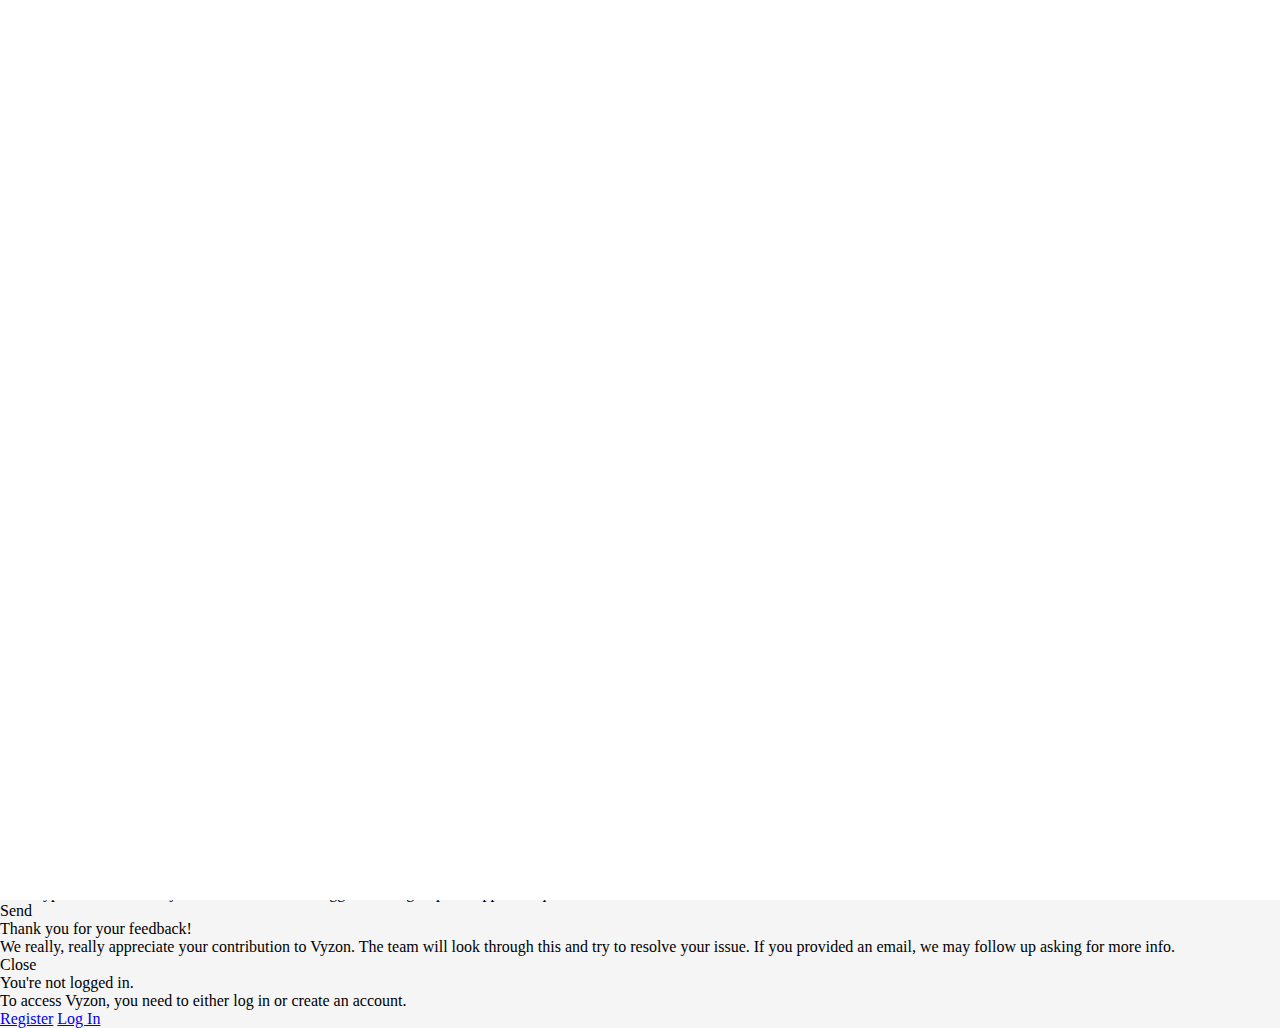
==== index.html @ 68113138 "24.08.1.0" ====
<!DOCTYPE html>
<html>
    <head>
        <link rel="preconnect" href="https://fonts.googleapis.com">
        <link rel="preconnect" href="https://fonts.gstatic.com" crossorigin>
        <link href="https://fonts.googleapis.com/css2?family=Roboto:ital,wght@0,100;0,300;0,400;0,500;0,700;0,900;1,100;1,300;1,400;1,500;1,700;1,900&display=swap" rel="stylesheet">
        <link rel="stylesheet" href="https://fonts.googleapis.com/css2?family=Material+Symbols+Rounded:opsz,wght,FILL,GRAD@20..48,100..700,0..1,-50..200" />
        <script type="importmap">
            {
                "imports": {
                    "@material/web/": "https://esm.run/@material/web/"
                }
            }
        </script>
        <script type="module">
            import '@material/web/all.js';
            import {styles as typescaleStyles} from '@material/web/typography/md-typescale-styles.js';
            document.adoptedStyleSheets.push(typescaleStyles.styleSheet);
        </script>
        <title>Vyzon</title>
        <link rel="stylesheet" id="styleelem" href="" />
        <meta name="viewport" content="width=device-width, initial-scale=1.0, maximum-scale=1.0, user-scalable=no" />
        <meta name="apple-mobile-web-app-title" content="Vyzon">
        <meta name="apple-mobile-web-app-capable" content="yes">
        <link rel="apple-touch-icon" href="/assets/images/logo.png">
        <link rel="icon" type="image/png" sizes="32x32" href="/assets/images/favicon-32x32.png">
        <link rel="icon" type="image/png" sizes="16x16" href="/assets/images/favicon-16x16.png">
        <link rel="icon" type="image/x-icon" href="/assets/images/favicon.ico">
        <meta name="apple-mobile-web-app-status-bar-style" content="black-translucent">
        <style>
            .openinfo {
                position: fixed;
                top: 0;
                left: 0;
                z-index: 10000;
                background: white;
                width: 100%;
                height: 100%;
            }
            @keyframes oipulse {
                0% {
                    transform: scale(100%);
                }
                50% {
                    transform: scale(110%);
                }
                100% {
                    transform: scale(100%);
                }
            }
        </style>
        <meta name="HandheldFriendly" content="true" />
        <style> /* Base Definition */
            :root {
                --md-sys-color-primary: rgb(4,159,161);
                --md-sys-color-on-primary: var(--vyzon-text-on-accent);
                --md-sys-color-on-primary-container: var(--vyzon-text-hard);
                --md-sys-color-secondary-container: rgb(4,159,161,0.25);
                --md-sys-color-on-secondary-container: var(--vyzon-text-hard);
                --md-sys-color-surface-container-high: var(--vyzon-bg-alt);
                --md-sys-color-surface-container-highest: rgb(4,159,161,0.15);
                --md-sys-color-surface-container: var(--vyzon-bg-alt);
                --md-sys-color-surface: var(--vyzon-bg-alt);
                --md-sys-color-on-surface: var(--vyzon-text-hard);
                --md-sys-color-on-surface-variant: var(--vyzon-text);
                --md-sys-color-outline: var(--vyzon-text-hard);
                --md-sys-color-outline-variant: var(--vyzon-text-hard);
                --md-sys-color-tertiary-container: var(--vyzon-text-hard);
                --md-filled-button-label-text-color: var(--vyzon-text-on-accent);
                --md-dialog-container-color: var(--vyzon-bg-alt2);
                --md-primary-tab-container-color: var(--vyzon-bg-alt2);

                --vyzon-accent: rgb(4,159,161);
            }
        </style>
        <style id="dmodestyle"> /* Dark Mode */
            :root {
                --vyzon-full-bg: rgba(20,20,20);
                --vyzon-bg: transparent;
                --vyzon-bg-alt: rgba(50,50,50);
                --vyzon-bg-alt2: rgb(25,25,25);
                --vyzon-outline: rgb(150,150,150);
                --vyzon-outline-hard: white;
                --vyzon-text: rgb(200,200,200);
                --vyzon-text-hard: white;
                --vyzon-text-soft: rgb(75,75,75);
                --vyzon-text-soft-alt: rgb(150,150,150);
                --vyzon-text-on-accent: rgb(255,255,255);
            }
            .taskswrapper::after {
                content: "";
                position: absolute;
                border-radius: 5000px;
                top: 175px;
                left: 50%;
                box-shadow: 0 0 500px 200px rgb(4,255,255,0.25);
            }
            .topmenu {
                border-bottom: 1px solid transparent;
            }
            .topmenu:after {
                content: "";
                bottom: -1px;
                left: 0;
                width: 100%;
                height: 1px;
                position: absolute;
                background: linear-gradient(90deg, rgb(4,255,255,0.05), rgb(4,255,255,0.75), rgb(4,255,255,0.05))
            }
            .feedbtn md-icon {
                color: rgb(200, 130, 255);
            }
            @media (max-width: 700px) {
                .topmenu {
                    border-bottom: 1px solid transparent;
                }
                .topmenu::after {
                    background: transparent;
                }
                .taskswrapper::after {
                    top: 200px;
                    box-shadow: 0 0 250px 150px rgb(4,255,255,0.5);
                }
            }
        </style>
        <style id="lmodestyle"> /* Light Mode */
            :root {
                --vyzon-full-bg: rgba(245,245,245);
                --vyzon-bg: rgb(255,255,255);
                --vyzon-bg-alt: rgb(235,255,255);
                --vyzon-bg-alt2: rgb(255,255,255);
                --vyzon-outline: rgb(200,200,200);
                --vyzon-outline-hard: black;
                --vyzon-text: rgb(75,75,75);
                --vyzon-text-hard: black;
                --vyzon-text-soft: rgb(75,75,75);
                --vyzon-text-soft-alt: rgb(100,100,100);
                --vyzon-text-on-accent: rgb(255,255,255);
            }
            .feedbtn {
                --md-fab-container-color: rgb(240,200,255);
            }
        </style>
    </head>
    <body>
        <div class="openinfo"></div>
        <div class="topmenu">
            <span style="position: relative">
                <md-icon-button class="menubtn" id="menu-anchor">
                    <md-icon>menu</md-icon>
                    <span id="friendRequests">1</span>
                </md-icon-button>
                <md-menu id="menu-menu" anchor="menu-anchor">
                    <md-menu-item>
                        <div slot="headline" onclick="friendListOpen()">Friends</div>
                    </md-menu-item>
                    <md-menu-item>
                        <div slot="headline" onclick="document.getElementById('settings').show()">Settings</div>
                    </md-menu-item>
                </md-menu>
            </span>
            <h1 class="menutitle">Vyzon<span class="beta" style="color: red; display: none">BETA</span></h1>

            <div class="competition" id="competition">
                <div class="stats" id="cstats">
                    <span class="cname" id="cname"></span>
                    <div class="indicator">
                        <div class="names">
                            <span></span>
                            <span id="user2name"></span>
                        </div>
                        <div class="progress">
                            <md-linear-progress id="bar1"></md-linear-progress>
                            <md-linear-progress id="bar2"></md-linear-progress>
                        </div>
                    </div>
                </div>
                <div class="winreveal" id="creveal" onclick="document.getElementById('competition').style.display = 'none'">
                    <span class="winname"><span id="winneruser">zakem</span> won!<br><span class="cdismiss">Click</span><span class="tdismiss">Tap</span> to dismiss.</span>
                    <md-ripple></md-ripple>
                </div>
                <div class="cwl" id="win">You won!</div>
                <div class="cwl" id="lose">You lost. :(</div>
            </div>

            <span style="position: relative">
                <md-icon-button id="acc-anchor" onclick="document.getElementById('accountInfo').show()">
                    <md-icon>account_circle</md-icon>
                </md-icon-button>
                <md-menu anchor="acc-anchor" onclick="document.getElementById('addTask').show()">
                    <md-menu-item>
                        <div slot="headline" onclick="logOut()">Log Out</div>
                    </md-menu-item>
                    <md-menu-item>
                        <div slot="headline" onclick="document.getElementById('changePassword').show()">Change Password</div>
                    </md-menu-item>
                    <md-menu-item>
                        <div slot="headline" onclick="document.getElementById('deleteAccount').show()">Delete Account</div>
                    </md-menu-item>
                </md-menu>
            </span>
        </div>
        <div class="content">
            <div class="taskswrapper">
                <div class="tasks">
                    <md-filled-select class="listselect" onchange="listSwitch()" id="listselect">
                        <md-select-option selected value="0">
                            <div slot="headline">Main List</div>
                        </md-select-option>
                        <md-select-option value="new" id="newlist">
                            <div slot="headline"><i>Add new list...</i></div>
                        </md-select-option>
                        <md-select-option value="del" id="dellist">
                            <div slot="headline"><i>Delete list...</i></div>
                        </md-select-option>
                    </md-filled-select>
                    <span class="notasks">You don't have any tasks on this list.</span>
                    <div id="taskholder"></div>
                    <md-circular-progress indeterminate class="loader" style="margin-top: 10px"></md-circular-progress>
                </div>
                <md-fab id="feedbtn" class="feedbtn" onclick="document.getElementById('sendFeedback').show()">
                    <md-icon slot="icon">feedback</md-icon>
                </md-fab>
                <!--<md-fab size="small" class="competebtn" onclick="readyCompetition()">
                    <md-icon slot="icon">joystick</md-icon>
                </md-fab>-->
                <md-fab class="addbtn" onclick="document.getElementById('addTask').show()">
                    <md-icon slot="icon">add</md-icon>
                </md-fab>
            </div>
        </div>
        <md-dialog id="addTask">
            <div slot="headline">Create a task</div>
            <form slot="content" id="addTaskForm" onsubmit="event.preventDefault(); addNewTask(); return false">
                <md-outlined-text-field
                    id="tasknamefield"
                    class="field"
                    label="Task Name"
                    required
                    error-text="Please add a task name">
                </md-outlined-text-field>
                <div class="group desc">
                    <md-outlined-button onclick="event.preventDefault(); iconSelect()"><md-icon id="selectoricon">star</md-icon></md-outlined-button>
                    <md-outlined-text-field
                        id="tasklabelfield"
                        type="text"
                        class="field"
                        label="Label">
                    </md-outlined-text-field>
                </div>
                <md-outlined-text-field
                    id="taskdescfield"
                    type="textarea"
                    class="field desc"
                    label="Description">
                </md-outlined-text-field>
            </form>
            <div slot="actions">
                <md-filled-button form="addTaskForm">Create</md-filled-button>
            </div>
        </md-dialog>
        <md-dialog id="addList">
            <div slot="headline">Create a list</div>
            <form slot="content" id="addListForm" onsubmit="event.preventDefault(); addNewList(); return false">
                <md-outlined-text-field
                    id="listnamefield"
                    class="field"
                    label="List Name"
                    required
                    error-text="Please add a list name">
                </md-outlined-text-field>
            </form>
            <div slot="actions">
                <md-filled-button form="addListForm">Create</md-filled-button>
            </div>
        </md-dialog>
        <md-dialog id="iconSelect">
            <div slot="headline">Select an icon</div>
            <form slot="content" id="iconSelectForm" class="undesc" onsubmit="event.preventDefault(); return false">
                <md-text-button class="iconselect" onclick="returnIcon();"><md-icon>star</md-icon></md-text-button>
                <md-text-button class="iconselect" onclick="returnIcon();"><md-icon>bolt</md-icon></md-text-button>
                <md-text-button class="iconselect" onclick="returnIcon();"><md-icon>block</md-icon></md-text-button>
                <md-text-button class="iconselect" onclick="returnIcon();"><md-icon>paid</md-icon></md-text-button>
                <md-text-button class="iconselect" onclick="returnIcon();"><md-icon>sell</md-icon></md-text-button>
                <md-text-button class="iconselect" onclick="returnIcon();"><md-icon>fitness_center</md-icon></md-text-button>
                <md-text-button class="iconselect" onclick="returnIcon();"><md-icon>shopping_cart</md-icon></md-text-button>
                <md-text-button class="iconselect" onclick="returnIcon();"><md-icon>schedule</md-icon></md-text-button>
                <md-text-button class="iconselect" onclick="returnIcon();"><md-icon>event_note</md-icon></md-text-button>
            </form>
        </md-dialog>
        <md-dialog id="delList">
            <div slot="headline">Delete a list</div>
            <form slot="content" id="delListForm" onsubmit="event.preventDefault(); deleteList(); return false">
                <md-outlined-select id="dellistselectfield" required error-text="Please specify a list" style="width:100%">
                    <md-select-option selected disabled>
                        <div slot="headline">Select an option...</div>
                    </md-select-option>
                </md-outlined-select>
            </form>
            <div slot="actions">
                <md-filled-button form="delListForm">Delete</md-filled-button>
            </div>
        </md-dialog>
        <md-dialog id="changePassword">
            <div slot="headline">Change password</div>
            <form slot="content" id="changePasswordForm" onsubmit="event.preventDefault(); changePassword(); return false">
                <div slot="headline" class="undesc" id="cperror"></div>
                <md-outlined-text-field
                    id="newpassword"
                    class="field desc"
                    type="password"
                    label="New Password"
                    required
                    error-text="Your password must be\n8 characters minimum\n30 characters maximum\nCan't contain spaces"
                    minlength="8" maxlength="20" pattern="^\S*$">
                </md-outlined-text-field>
                <md-outlined-text-field
                    id="confirmpassword"
                    class="field desc"
                    type="password"
                    label="Confirm Password"
                    required
                    error-text="Password does not match.">
                </md-outlined-text-field>
                <div slot="headline" class="desc">Your password must meet the following requirements:<br>
                    8 characters minimum<br>
                    30 characters maximum<br>
                    Can't contain spaces
                </div>
            </form>
            <div slot="actions">
                <md-filled-button form="changePasswordForm">Change Password</md-filled-button>
            </div>
        </md-dialog>
        <md-dialog id="deleteAccount">
            <div slot="headline">Delete Account</div>
            <form slot="content" id="deleteAccountForm" onsubmit="event.preventDefault(); deleteAccount(); return false">
                <div class="desc">This action will delete all your data and is irreversible.</div>
                <div style="color: red">Are you sure you want to proceed?</div>
            </form>
            <div slot="actions">
                <md-filled-button form="deleteAccountForm" class="delpasswordbtn">Delete</md-filled-button>
            </div>
        </md-dialog>
        <md-dialog id="accountInfo">
            <div slot="headline">
                <img src="/assets/images/profile.svg" class="pfp" /> <span id="usernameacc"></span>
                <md-icon-button onclick="location.reload()" class="reloadbtn"><md-icon>refresh</md-icon></md-icon-button>
            </div>
            <form slot="content" id="accountModal" onsubmit="event.preventDefault(); document.getElementById('accountInfo').close(); return false">
                <md-menu>
                    <md-menu-item>
                        <div slot="headline" onclick="logOut()">Log Out</div>
                    </md-menu-item>
                    <md-menu-item>
                        <div slot="headline" onclick="document.getElementById('changePassword').show()">Change Password</div>
                    </md-menu-item>
                    <md-menu-item>
                        <div slot="headline" onclick="document.getElementById('deleteAccount').show()">Delete Account</div>
                    </md-menu-item>
                </md-menu>
                <md-tabs>
                    <md-primary-tab selected style="display:none"></md-primary-tab>
                    <md-primary-tab onclick="document.getElementById('accountInfo').close(); document.getElementById('deleteAccount').show()">
                        <md-icon slot="icon">delete</md-icon>
                        Delete Account
                    </md-primary-tab>
                    <md-primary-tab onclick="document.getElementById('accountInfo').close(); document.getElementById('changePassword').show()">
                        <md-icon slot="icon">lock</md-icon>
                        Change Password
                    </md-primary-tab>
                </md-tabs>
            </form>
            <div slot="actions">
                <md-text-button onclick="logOut()">Log Out</md-text-button>
                <md-filled-button form="accountModal">Close</md-filled-button>
            </div>
        </md-dialog>
        <md-dialog id="friendList">
            <div slot="headline">Social</div>
            <div slot="content">
                <form class="group" onsubmit="event.preventDefault(); addFriend(); return false">
                    <md-outlined-text-field
                        id="addfriendfield"
                        type="text"
                        class="field"
                        label="Add a friend by username..."
                        required>
                    </md-outlined-text-field>
                    <md-filled-button class="friendadd" id="friendaddbtn"><md-icon>add</md-icon></md-filled-button>
                </form>
                <span class="ferror" id="ferror"></span>
                <span>This feature does...nothing. I promise that's not going to be the case forever. For now, add your friends!</span>
                <div class="requests">
                    <span class="sectionhead">Pending Requests</span>
                    <span class="roaster" id="roast1"></span>
                    <div class="floaddiv">
                        <md-circular-progress indeterminate id="cpf1"></md-circular-progress>
                    </div>
                    <div id="finc"></div>
                    <div id="fout"></div>
                </div>
                <div class="friends">
                    <span class="sectionhead">Your Friends</span>
                    <span class="roaster" id="roast2"></span>
                    <div class="floaddiv">
                        <md-circular-progress indeterminate id="cpf2"></md-circular-progress>
                    </div>
                    <div id="friendRows"></div>
                </div>
            </div>
        </md-dialog>
        <md-dialog id="settings">
            <div slot="headline">
                <span style="flex: 1;">Settings</span>
                <md-icon-button onclick="event.preventDefault();event.target.parentElement.parentElement.close()">
                    <md-icon>close</md-icon>
                </md-icon-button>
            </div>
            <form id="settingsContent" slot="content">
                <label class="switch">
                    <span class="switchlabel">Dark Mode</span>
                    <md-switch id="setting0" onchange="setSetting(0, event.target.selected)"></md-switch>
                </label>
                <label class="switch">
                    <span class="switchlabel">Allow Friend Requests</span>
                    <md-switch id="setting1" selected onchange="setSetting(1, event.target.selected)"></md-switch>
                </label>
                <label class="switch">
                    <span class="switchlabel">Enable Feedback</span>
                    <md-switch id="setting2" selected onchange="setSetting(2, event.target.selected)"></md-switch>
                </label>
            </form>
        </md-dialog>
        <md-dialog id="startCompetition">
            <div slot="headline">Request Competition</div>
            <form slot="content" id="startCompetitionForm" class="undesc" onsubmit="event.preventDefault(); sendCompetitionRequest(); return false">
                <label>Friend to Compete Against</label>
                <div class="cfields" style="display: flex; gap: 10px; margin-bottom: 10px">
                    <md-outlined-select
                        id="ctaskAgainst"
                        style="width: 50%;">
                    </md-outlined-select>
                    <md-outlined-text-field
                        label="Competition Name"
                        id="tasksAmount"
                        style="width: 50%"
                        required>
                    </md-outlined-text-field>
                </div>
                <label>Amount of Tasks</label>
                <md-slider
                    labeled
                    min="0"
                    max="50"
                    value="25"
                    id="tasksAmount"
                    style="width: 100%">
                </md-slider>
            </form>
            <div slot="actions">
                <md-filled-button form="startCompetitionForm">Send</md-filled-button>
            </div>
        </md-dialog>
        <md-dialog id="sendFeedback">
            <div slot="headline">Send Feedback</div>
            <form slot="content" id="sendFeedbackForm" class="undesc" onsubmit="event.preventDefault(); sendFeedback(); return false">
                What type of feedback do you intend to submit?
                <md-outlined-select required id="fType" onchange="feedbackEmail()">
                    <md-select-option value="suggestion">Suggestion</md-select-option>
                    <md-select-option value="bug">Bug Report</md-select-option>
                    <md-select-option value="support">Support Request</md-select-option>
                    <md-select-option value="other">Other</md-select-option>
                </md-outlined-select>
                <md-outlined-text-field id="fEmail"
                    placeholder="Email"
                    class="desc"
                    type="email">
                </md-outlined-text-field>
                <md-outlined-text-field id="fTitle"
                    placeholder="Title"
                    class="desc"
                    required>
                </md-outlined-text-field>
                <md-outlined-text-field id="fText"
                    placeholder="Tell us your feedback..."
                    class="desc"
                    type="textarea"
                    rows="4"
                    required>
                </md-outlined-text-field>
            </form>
            <div slot="actions">
                <md-filled-button form="sendFeedbackForm">Send</md-filled-button>
            </div>
        </md-dialog>
        <md-dialog id="sendFeedbackConfirm">
            <div slot="headline">Thank you for your feedback!</div>
            <div slot="content">
                <div>We really, really appreciate your contribution to Vyzon. The team will look through this and try to resolve your issue. If you provided an email, we may follow up asking for more info.</div>
            </div>
            <div slot="actions">
                <md-filled-button onclick="document.getElementById('sendFeedbackConfirm').close()">Close</md-filled-button>
            </div>
        </md-dialog>

        <md-dialog id="loginNotice" onclose="event.preventDefault()">
            <div slot="headline">You're not logged in.</div>
            <div slot="content">
                <div>To access Vyzon, you need to either log in or create an account.</div>
            </div>
            <div slot="actions">
                <a class="notlink" href="/register.html"><md-text-button>Register</md-text-button></a>
                <a class="notlink" href="/login.html"><md-filled-button>Log In</md-filled-button></a>
            </div>
        </md-dialog>
    </body>

    <script>
        Version = "24.08.1.0";
        if (window.matchMedia && window.matchMedia('(prefers-color-scheme: dark)').matches) {
            document.getElementById("lmodestyle").media = "max-width: 1px";
            document.getElementById("dmodestyle").media = "";
            document.querySelector(".openinfo").style.background = "black";
        }

        var scpt = document.createElement("script");
        scpt.src = "/assets/script/script.js?v=" + Version;
        document.body.appendChild(scpt);
        document.getElementById("styleelem").href = "/assets/script/styles.css?v=" + Version;
    </script>
</html>
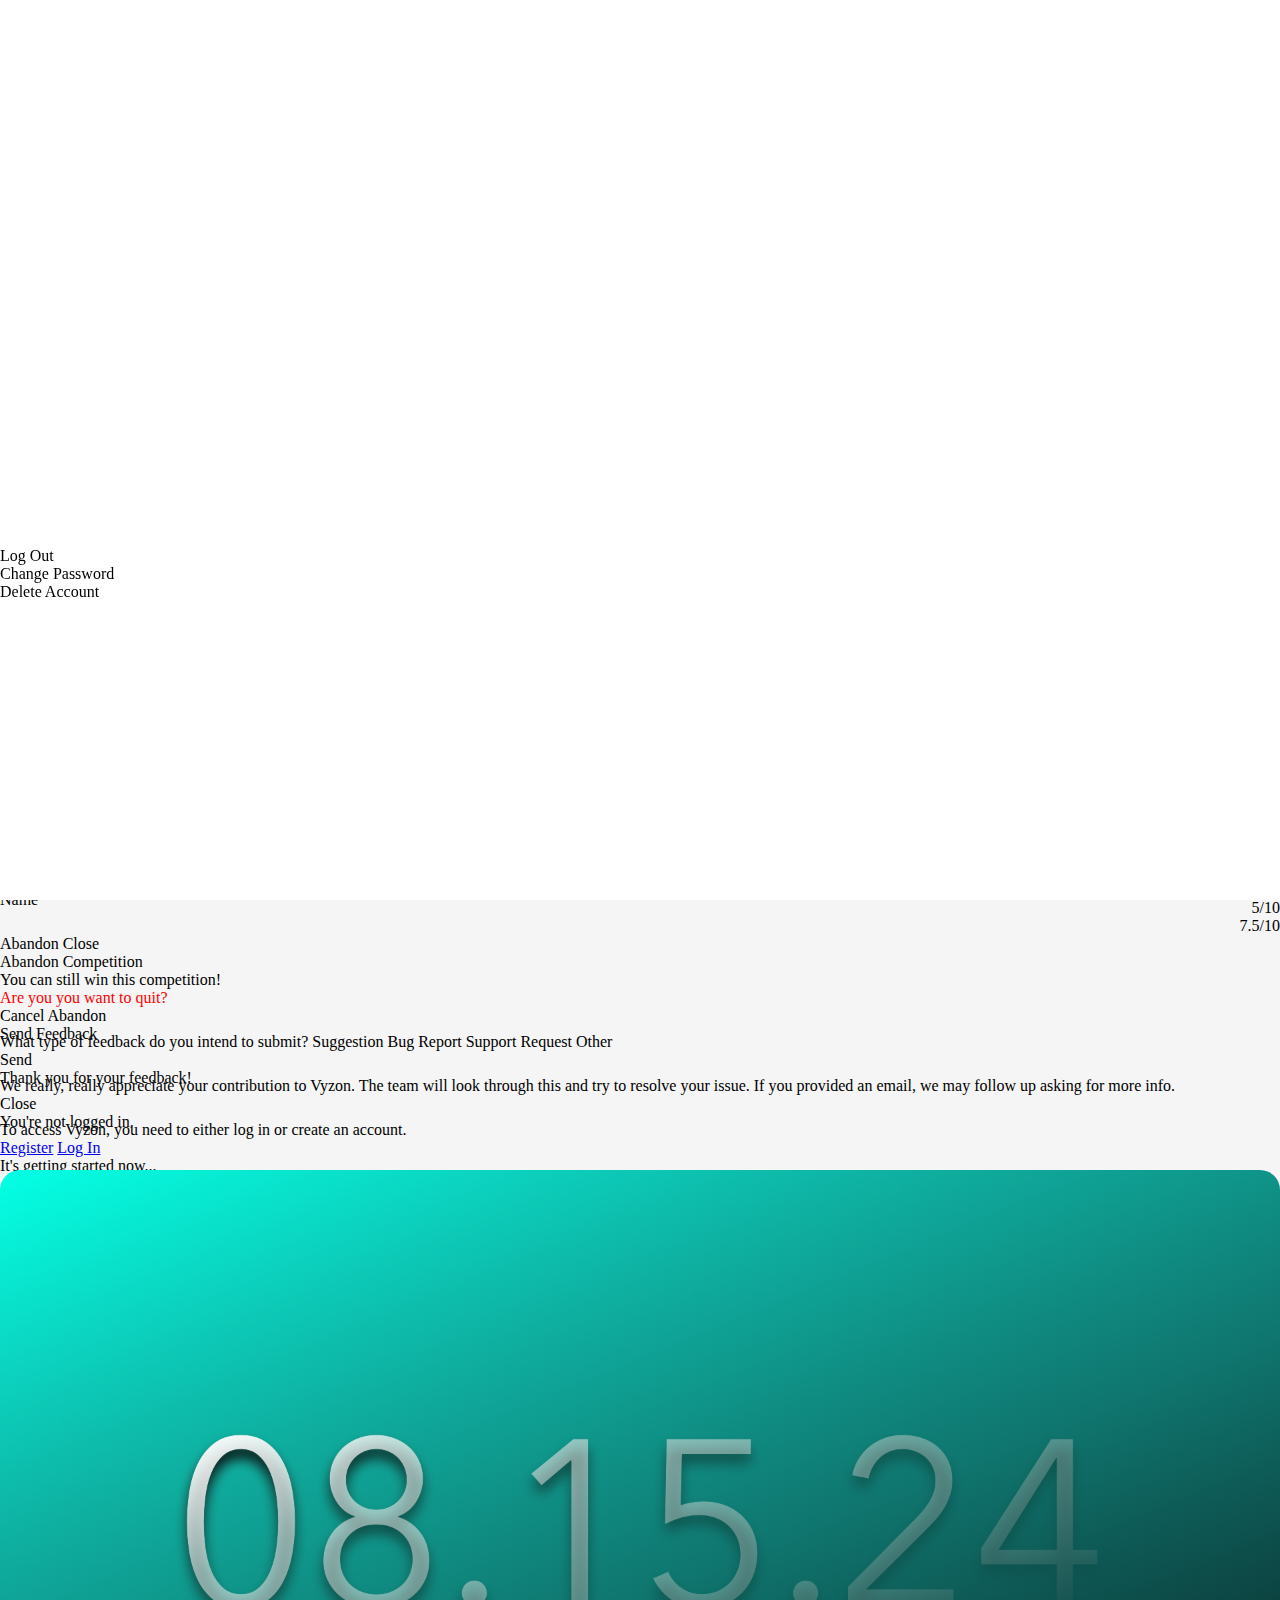
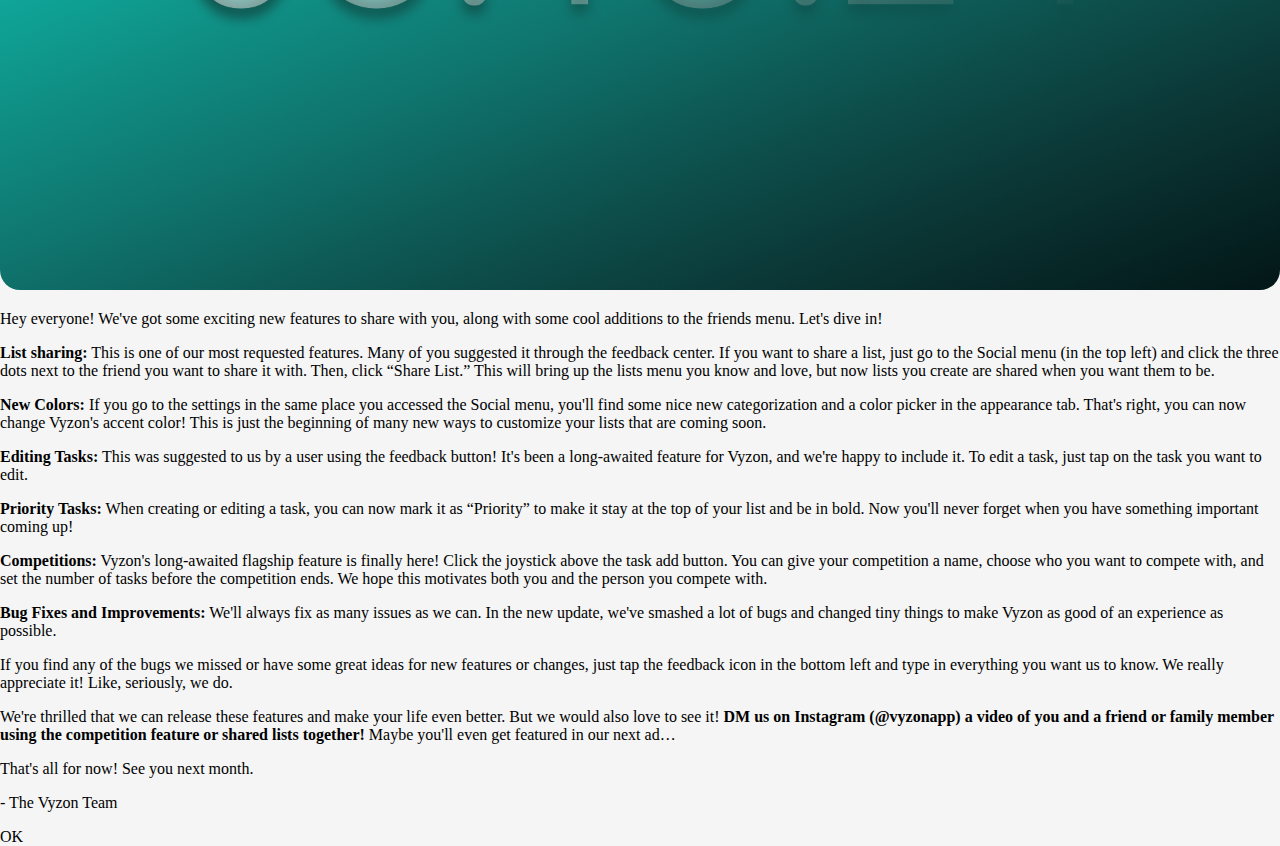
==== commit a641517f: "24.08.2.0" ====
--- a/index.html
+++ b/index.html
@@ -22,10 +22,10 @@
         <meta name="viewport" content="width=device-width, initial-scale=1.0, maximum-scale=1.0, user-scalable=no" />
         <meta name="apple-mobile-web-app-title" content="Vyzon">
         <meta name="apple-mobile-web-app-capable" content="yes">
-        <link rel="apple-touch-icon" href="/assets/images/logo.png">
-        <link rel="icon" type="image/png" sizes="32x32" href="/assets/images/favicon-32x32.png">
-        <link rel="icon" type="image/png" sizes="16x16" href="/assets/images/favicon-16x16.png">
-        <link rel="icon" type="image/x-icon" href="/assets/images/favicon.ico">
+        <link rel="apple-touch-icon" href="/assets/images/nlogo.png">
+        <link rel="icon" type="image/png" sizes="32x32" href="/assets/images/nfavicon-32x32.png?v=2">
+        <link rel="icon" type="image/png" sizes="16x16" href="/assets/images/nfavicon-16x16.png?v=2">
+        <link rel="icon" type="image/x-icon" href="/assets/images/nfavicon.ico?v=2">
         <meta name="apple-mobile-web-app-status-bar-style" content="black-translucent">
         <style>
             .openinfo {
@@ -50,15 +50,25 @@
             }
         </style>
         <meta name="HandheldFriendly" content="true" />
+        <style id="accentstyle"> /* Accents */
+            :root {
+                --vyzon-accent: rgb(4,159,161);
+                --vyzon-accent-75: rgb(4,159,161,0.75);
+                --vyzon-accent-50: rgb(4,159,161,0.75);
+                --vyzon-accent-25: rgb(4,159,161,0.25);
+                --vyzon-accent-15: rgb(4,159,161,0.15);
+                --vyzon-accent-05: rgb(4,159,161,0.05);
+            }
+        </style>
         <style> /* Base Definition */
             :root {
-                --md-sys-color-primary: rgb(4,159,161);
+                --md-sys-color-primary: var(--vyzon-accent);
                 --md-sys-color-on-primary: var(--vyzon-text-on-accent);
                 --md-sys-color-on-primary-container: var(--vyzon-text-hard);
-                --md-sys-color-secondary-container: rgb(4,159,161,0.25);
+                --md-sys-color-secondary-container: var(--vyzon-accent-25);
                 --md-sys-color-on-secondary-container: var(--vyzon-text-hard);
                 --md-sys-color-surface-container-high: var(--vyzon-bg-alt);
-                --md-sys-color-surface-container-highest: rgb(4,159,161,0.15);
+                --md-sys-color-surface-container-highest: var(--vyzon-accent-15);
                 --md-sys-color-surface-container: var(--vyzon-bg-alt);
                 --md-sys-color-surface: var(--vyzon-bg-alt);
                 --md-sys-color-on-surface: var(--vyzon-text-hard);
@@ -69,8 +79,9 @@
                 --md-filled-button-label-text-color: var(--vyzon-text-on-accent);
                 --md-dialog-container-color: var(--vyzon-bg-alt2);
                 --md-primary-tab-container-color: var(--vyzon-bg-alt2);
-
-                --vyzon-accent: rgb(4,159,161);
+            }
+            md-filled-icon-button md-icon {
+                color: var(--vyzon-text-on-accent);
             }
         </style>
         <style id="dmodestyle"> /* Dark Mode */
@@ -93,7 +104,7 @@
                 border-radius: 5000px;
                 top: 175px;
                 left: 50%;
-                box-shadow: 0 0 500px 200px rgb(4,255,255,0.25);
+                box-shadow: 0 0 500px 200px var(--vyzon-accent-25);
             }
             .topmenu {
                 border-bottom: 1px solid transparent;
@@ -105,7 +116,7 @@
                 width: 100%;
                 height: 1px;
                 position: absolute;
-                background: linear-gradient(90deg, rgb(4,255,255,0.05), rgb(4,255,255,0.75), rgb(4,255,255,0.05))
+                background: linear-gradient(90deg, var(--vyzon-accent-05), var(--vyzon-accent-75), var(--vyzon-accent-05))
             }
             .feedbtn md-icon {
                 color: rgb(200, 130, 255);
@@ -119,7 +130,7 @@
                 }
                 .taskswrapper::after {
                     top: 200px;
-                    box-shadow: 0 0 250px 150px rgb(4,255,255,0.5);
+                    box-shadow: 0 0 250px 150px var(--vyzon-accent-50);
                 }
             }
         </style>
@@ -127,7 +138,7 @@
             :root {
                 --vyzon-full-bg: rgba(245,245,245);
                 --vyzon-bg: rgb(255,255,255);
-                --vyzon-bg-alt: rgb(235,255,255);
+                --vyzon-bg-alt: rgb(255,255,255);
                 --vyzon-bg-alt2: rgb(255,255,255);
                 --vyzon-outline: rgb(200,200,200);
                 --vyzon-outline-hard: black;
@@ -152,7 +163,10 @@
                 </md-icon-button>
                 <md-menu id="menu-menu" anchor="menu-anchor">
                     <md-menu-item>
-                        <div slot="headline" onclick="friendListOpen()">Friends</div>
+                        <div slot="headline" onclick="document.getElementById('newVersion').show()">News</div>
+                    </md-menu-item>
+                    <md-menu-item>
+                        <div slot="headline" onclick="friendListOpen()">Social</div>
                     </md-menu-item>
                     <md-menu-item>
                         <div slot="headline" onclick="document.getElementById('settings').show()">Settings</div>
@@ -166,7 +180,7 @@
                     <span class="cname" id="cname"></span>
                     <div class="indicator">
                         <div class="names">
-                            <span></span>
+                            <span>You</span>
                             <span id="user2name"></span>
                         </div>
                         <div class="progress">
@@ -175,7 +189,7 @@
                         </div>
                     </div>
                 </div>
-                <div class="winreveal" id="creveal" onclick="document.getElementById('competition').style.display = 'none'">
+                <div class="winreveal" id="creveal" onclick="dismissCompetition()">
                     <span class="winname"><span id="winneruser">zakem</span> won!<br><span class="cdismiss">Click</span><span class="tdismiss">Tap</span> to dismiss.</span>
                     <md-ripple></md-ripple>
                 </div>
@@ -214,6 +228,10 @@
                             <div slot="headline"><i>Delete list...</i></div>
                         </md-select-option>
                     </md-filled-select>
+                    <button class="topbtn" onclick="getTasks(CurrentList);">
+                        <md-icon>refresh</md-icon>
+                        <md-ripple></md-ripple>
+                    </button>
                     <span class="notasks">You don't have any tasks on this list.</span>
                     <div id="taskholder"></div>
                     <md-circular-progress indeterminate class="loader" style="margin-top: 10px"></md-circular-progress>
@@ -221,9 +239,9 @@
                 <md-fab id="feedbtn" class="feedbtn" onclick="document.getElementById('sendFeedback').show()">
                     <md-icon slot="icon">feedback</md-icon>
                 </md-fab>
-                <!--<md-fab size="small" class="competebtn" onclick="readyCompetition()">
+                <md-fab size="small" class="competebtn" onclick="readyCompetition()">
                     <md-icon slot="icon">joystick</md-icon>
-                </md-fab>-->
+                </md-fab>
                 <md-fab class="addbtn" onclick="document.getElementById('addTask').show()">
                     <md-icon slot="icon">add</md-icon>
                 </md-fab>
@@ -240,7 +258,7 @@
                     error-text="Please add a task name">
                 </md-outlined-text-field>
                 <div class="group desc">
-                    <md-outlined-button onclick="event.preventDefault(); iconSelect()"><md-icon id="selectoricon">star</md-icon></md-outlined-button>
+                    <md-outlined-button onclick="event.preventDefault(); iconSelect('addTask')"><md-icon id="addTask-selectoricon">star</md-icon></md-outlined-button>
                     <md-outlined-text-field
                         id="tasklabelfield"
                         type="text"
@@ -252,11 +270,52 @@
                     id="taskdescfield"
                     type="textarea"
                     class="field desc"
-                    label="Description">
-                </md-outlined-text-field>
+                    label="Description"
+                    style="margin-bottom: 10px">
+                </md-outlined-text-field>
+                <label style="display: flex; gap: 6px; align-items: center; font-size: 16px">
+                    <md-checkbox id="taskpriorityfield"></md-checkbox>
+                    Priority
+                </label>
             </form>
             <div slot="actions">
                 <md-filled-button form="addTaskForm">Create</md-filled-button>
+            </div>
+        </md-dialog>
+        <md-dialog id="editTask">
+            <div slot="headline">Edit task</div>
+            <form slot="content" id="editTaskForm" onsubmit="event.preventDefault(); finalizeTaskEdit(document.getElementById('etempid')); return false">
+                <span id="etempid"></span>
+                <md-outlined-text-field
+                    id="etasknamefield"
+                    class="field"
+                    label="Task Name"
+                    required
+                    error-text="Please add a task name">
+                </md-outlined-text-field>
+                <div class="group desc">
+                    <md-outlined-button onclick="event.preventDefault(); iconSelect('editTask')"><md-icon id="editTask-selectoricon">star</md-icon></md-outlined-button>
+                    <md-outlined-text-field
+                        id="etasklabelfield"
+                        type="text"
+                        class="field"
+                        label="Label">
+                    </md-outlined-text-field>
+                </div>
+                <md-outlined-text-field
+                    id="etaskdescfield"
+                    type="textarea"
+                    class="field desc"
+                    label="Description"
+                    style="margin-bottom: 10px">
+                </md-outlined-text-field>
+                <label style="display: flex; gap: 6px; align-items: center; font-size: 16px">
+                    <md-checkbox id="etaskpriorityfield"></md-checkbox>
+                    Priority
+                </label>
+            </form>
+            <div slot="actions">
+                <md-filled-button form="editTaskForm">Edit</md-filled-button>
             </div>
         </md-dialog>
         <md-dialog id="addList">
@@ -267,8 +326,14 @@
                     class="field"
                     label="List Name"
                     required
-                    error-text="Please add a list name">
-                </md-outlined-text-field>
+                    error-text="Please add a list name"
+                    style="margin-bottom:5px;">
+                </md-outlined-text-field>
+                <label>Share with friend...</label>
+                <md-outlined-select
+                    class="field"
+                    id="listuserfield">
+                </md-outlined-select>
             </form>
             <div slot="actions">
                 <md-filled-button form="addListForm">Create</md-filled-button>
@@ -276,7 +341,8 @@
         </md-dialog>
         <md-dialog id="iconSelect">
             <div slot="headline">Select an icon</div>
-            <form slot="content" id="iconSelectForm" class="undesc" onsubmit="event.preventDefault(); return false">
+            <span id="tempreturnmodal"></span>
+            <form slot="content" id="iconSelectForm" onsubmit="event.preventDefault(); return false">
                 <md-text-button class="iconselect" onclick="returnIcon();"><md-icon>star</md-icon></md-text-button>
                 <md-text-button class="iconselect" onclick="returnIcon();"><md-icon>bolt</md-icon></md-text-button>
                 <md-text-button class="iconselect" onclick="returnIcon();"><md-icon>block</md-icon></md-text-button>
@@ -304,7 +370,7 @@
         <md-dialog id="changePassword">
             <div slot="headline">Change password</div>
             <form slot="content" id="changePasswordForm" onsubmit="event.preventDefault(); changePassword(); return false">
-                <div slot="headline" class="undesc" id="cperror"></div>
+                <div slot="headline" id="cperror"></div>
                 <md-outlined-text-field
                     id="newpassword"
                     class="field desc"
@@ -344,7 +410,7 @@
         </md-dialog>
         <md-dialog id="accountInfo">
             <div slot="headline">
-                <img src="/assets/images/profile.svg" class="pfp" /> <span id="usernameacc"></span>
+                <img src="/assets/images/nprofile.svg" class="pfp" /> <span id="usernameacc"></span>
                 <md-icon-button onclick="location.reload()" class="reloadbtn"><md-icon>refresh</md-icon></md-icon-button>
             </div>
             <form slot="content" id="accountModal" onsubmit="event.preventDefault(); document.getElementById('accountInfo').close(); return false">
@@ -385,12 +451,13 @@
                         type="text"
                         class="field"
                         label="Add a friend by username..."
-                        required>
+                        required
+                        oninput="event.target.value = event.target.value.toLowerCase()"
+                        autocomplete="off">
                     </md-outlined-text-field>
                     <md-filled-button class="friendadd" id="friendaddbtn"><md-icon>add</md-icon></md-filled-button>
                 </form>
                 <span class="ferror" id="ferror"></span>
-                <span>This feature does...nothing. I promise that's not going to be the case forever. For now, add your friends!</span>
                 <div class="requests">
                     <span class="sectionhead">Pending Requests</span>
                     <span class="roaster" id="roast1"></span>
@@ -417,33 +484,84 @@
                     <md-icon>close</md-icon>
                 </md-icon-button>
             </div>
-            <form id="settingsContent" slot="content">
-                <label class="switch">
-                    <span class="switchlabel">Dark Mode</span>
-                    <md-switch id="setting0" onchange="setSetting(0, event.target.selected)"></md-switch>
-                </label>
-                <label class="switch">
-                    <span class="switchlabel">Allow Friend Requests</span>
-                    <md-switch id="setting1" selected onchange="setSetting(1, event.target.selected)"></md-switch>
-                </label>
-                <label class="switch">
-                    <span class="switchlabel">Enable Feedback</span>
-                    <md-switch id="setting2" selected onchange="setSetting(2, event.target.selected)"></md-switch>
-                </label>
-            </form>
+            <div id="settingsContent" slot="content">
+                <md-tabs id="settingsOptions">
+                    <md-primary-tab>
+                        <md-icon slot="icon">settings</md-icon>
+                        General
+                    </md-primary-tab>
+                    <md-primary-tab>
+                        <md-icon slot="icon">palette</md-icon>
+                        Appearance
+                    </md-primary-tab>
+                </md-tabs>
+                <div id="settingsGroup0" class="settingsGroup" style="display: initial">
+                    <label class="switch">
+                        <span class="switchlabel">Allow Friend Requests</span>
+                        <md-switch id="setting1" selected onchange="setSetting(1, event.target.selected)"></md-switch>
+                    </label>
+                    <label class="switch">
+                        <span class="switchlabel">Enable Feedback</span>
+                        <md-switch id="setting2" selected onchange="setSetting(2, event.target.selected)"></md-switch>
+                    </label>
+                </div>
+                <div id="settingsGroup1" class="settingsGroup">
+                    <label class="switch">
+                        <span class="switchlabel">Dark Mode</span>
+                        <md-switch id="setting0" onchange="setSetting(0, event.target.selected)"></md-switch>
+                    </label>
+                    <div id="colorHolder">
+                        <button class="colorIcon"
+                        onclick="switchColor('4,159,161')"
+                        style="background: rgb(4,159,161)"></button>
+                        <button class="colorIcon"
+                        onclick="switchColor('255,0,0')"
+                        style="background: rgb(255,0,0)"></button>
+                        <button class="colorIcon"
+                        onclick="switchColor('0,0,255')"
+                        style="background: rgb(0,0,255)"></button>
+                        <button class="colorIcon"
+                        onclick="switchColor('0,255,255')"
+                        style="background: rgb(0,255,255)"></button>
+                        <button class="colorIcon"
+                        onclick="switchColor('255,150,255')"
+                        style="background: rgb(255,150,255)"></button>
+                        <button class="colorIcon"
+                        onclick="switchColor('150,200,150')"
+                        style="background: rgb(150,200,150)"></button>
+                        <button class="colorIcon"
+                        onclick="switchColor('255,100,50')"
+                        style="background: rgb(255,100,50)"></button>
+                        <button class="colorIcon"
+                        onclick="switchColor('168,112,53')"
+                        style="background: rgb(168,112,53)"></button>
+                        <button class="colorIcon"
+                        onclick="switchColor('150,0,150')"
+                        style="background: rgb(150,0,150)"></button>
+                        <button class="colorIcon"
+                        onclick="switchColor('255,0,255')"
+                        style="background: rgb(255,0,255)"></button>
+                        <button class="colorIcon"
+                        onclick="switchColor('150,150,150')"
+                        style="background: rgb(150,150,150)"></button>
+                    </div>
+                    Even more beautiful colors are coming soon, stay tuned!
+                </div>
+            </div>
         </md-dialog>
         <md-dialog id="startCompetition">
-            <div slot="headline">Request Competition</div>
-            <form slot="content" id="startCompetitionForm" class="undesc" onsubmit="event.preventDefault(); sendCompetitionRequest(); return false">
+            <div slot="headline">Start Competition</div>
+            <form slot="content" id="startCompetitionForm" onsubmit="event.preventDefault(); startCompetition(); return false">
                 <label>Friend to Compete Against</label>
                 <div class="cfields" style="display: flex; gap: 10px; margin-bottom: 10px">
                     <md-outlined-select
                         id="ctaskAgainst"
-                        style="width: 50%;">
+                        style="width: 50%;"
+                        required>
                     </md-outlined-select>
                     <md-outlined-text-field
                         label="Competition Name"
-                        id="tasksAmount"
+                        id="compName"
                         style="width: 50%"
                         required>
                     </md-outlined-text-field>
@@ -451,20 +569,47 @@
                 <label>Amount of Tasks</label>
                 <md-slider
                     labeled
-                    min="0"
+                    min="3"
                     max="50"
                     value="25"
                     id="tasksAmount"
                     style="width: 100%">
                 </md-slider>
-            </form>
-            <div slot="actions">
-                <md-filled-button form="startCompetitionForm">Send</md-filled-button>
+                <span class="ferror" id="cferror"></span>
+            </form>
+            <div slot="actions">
+                <md-filled-button form="startCompetitionForm">Start</md-filled-button>
+            </div>
+        </md-dialog>
+        <md-dialog id="competitionStats">
+            <div slot="headline" id="cName">Name</div>
+            <div slot="content">
+                <label id="cname1"></label>
+                <md-linear-progress id="sbar1" value="0.5" class="compstatbar"></md-linear-progress>
+                <label class="numstat" id="nstat1">5/10</label>
+                <label id="cname2"></label>
+                <md-linear-progress id="sbar2" value="0.75" class="compstatbar"></md-linear-progress>
+                <label class="numstat" id="nstat2">7.5/10</label>
+            </div>
+            <div slot="actions">
+                <md-text-button onclick="openAbandonCompetition()" id="abandonBtn">Abandon</md-text-button>
+                <md-filled-button onclick="document.getElementById('competitionStats').close();">Close</md-filled-button>
+            </div>
+        </md-dialog>
+        <md-dialog id="abandonCompetition">
+            <div slot="headline">Abandon Competition</div>
+            <form slot="content" id="abandonCompetitionForm" onsubmit="event.preventDefault(); abandonCompetition(); return false">
+                <div class="desc">You can still win this competition!</div>
+                <div style="color: red">Are you you want to quit?</div>
+            </form>
+            <div slot="actions">
+                <md-filled-button onclick="event.preventDefault(); document.getElementById('abandonCompetition').close();">Cancel</md-filled-button>
+                <md-text-button form="abandonCompetitionForm" class="delpasswordbtn" id="abandonBtn">Abandon</md-filled-button>
             </div>
         </md-dialog>
         <md-dialog id="sendFeedback">
             <div slot="headline">Send Feedback</div>
-            <form slot="content" id="sendFeedbackForm" class="undesc" onsubmit="event.preventDefault(); sendFeedback(); return false">
+            <form slot="content" id="sendFeedbackForm" onsubmit="event.preventDefault(); sendFeedback(); return false">
                 What type of feedback do you intend to submit?
                 <md-outlined-select required id="fType" onchange="feedbackEmail()">
                     <md-select-option value="suggestion">Suggestion</md-select-option>
@@ -514,10 +659,31 @@
                 <a class="notlink" href="/login.html"><md-filled-button>Log In</md-filled-button></a>
             </div>
         </md-dialog>
+
+        <md-dialog id="newVersion" onclose="localStorage.setItem('modalVersion', Version)">
+            <div slot="headline">It's getting started now...</div>
+            <div slot="content">
+                <img src="/assets/images/image0.png" width="100%" draggable="false" style="border-radius:20px;margin-top: 5px" />
+                <p>Hey everyone! We've got some exciting new features to share with you, along with some cool additions to the friends menu. Let's dive in!</p>
+                <p><b>List sharing:</b> This is one of our most requested features. Many of you suggested it through the feedback center. If you want to share a list, just go to the Social menu (in the top left) and click the three dots next to the friend you want to share it with. Then, click “Share List.” This will bring up the lists menu you know and love, but now lists you create are shared when you want them to be.</p>
+                <p><b>New Colors:</b> If you go to the settings in the same place you accessed the Social menu, you'll find some nice new categorization and a color picker in the appearance tab. That's right, you can now change Vyzon's accent color! This is just the beginning of many new ways to customize your lists that are coming soon.</p>
+                <p><b>Editing Tasks:</b> This was suggested to us by a user using the feedback button! It's been a long-awaited feature for Vyzon, and we're happy to include it. To edit a task, just tap on the task you want to edit.</p>
+                <p><b>Priority Tasks:</b> When creating or editing a task, you can now mark it as “Priority” to make it stay at the top of your list and be in bold. Now you'll never forget when you have something important coming up!</p>
+                <p><b>Competitions:</b> Vyzon's long-awaited flagship feature is finally here! Click the joystick above the task add button. You can give your competition a name, choose who you want to compete with, and set the number of tasks before the competition ends. We hope this motivates both you and the person you compete with.</p>
+                <p><b>Bug Fixes and Improvements:</b> We'll always fix as many issues as we can. In the new update, we've smashed a lot of bugs and changed tiny things to make Vyzon as good of an experience as possible.</p>
+                <p>If you find any of the bugs we missed or have some great ideas for new features or changes, just tap the feedback icon in the bottom left and type in everything you want us to know. We really appreciate it! Like, seriously, we do.</p>
+                <p>We're thrilled that we can release these features and make your life even better. But we would also love to see it! <b>DM us on Instagram (@vyzonapp) a video of you and a friend or family member using the competition feature or shared lists together!</b> <i></i>Maybe you'll even get featured in our next ad…</i></p>
+                <p>That's all for now! See you next month.</p>
+                <p>- The Vyzon Team</p>
+            </div>
+            <div slot="actions">
+                <md-filled-button onclick="document.getElementById('newVersion').close();">OK</md-filled-button>
+            </div>
+        </md-dialog>
     </body>
 
     <script>
-        Version = "24.08.1.0";
+        Version = "24.08.2.0";
         if (window.matchMedia && window.matchMedia('(prefers-color-scheme: dark)').matches) {
             document.getElementById("lmodestyle").media = "max-width: 1px";
             document.getElementById("dmodestyle").media = "";
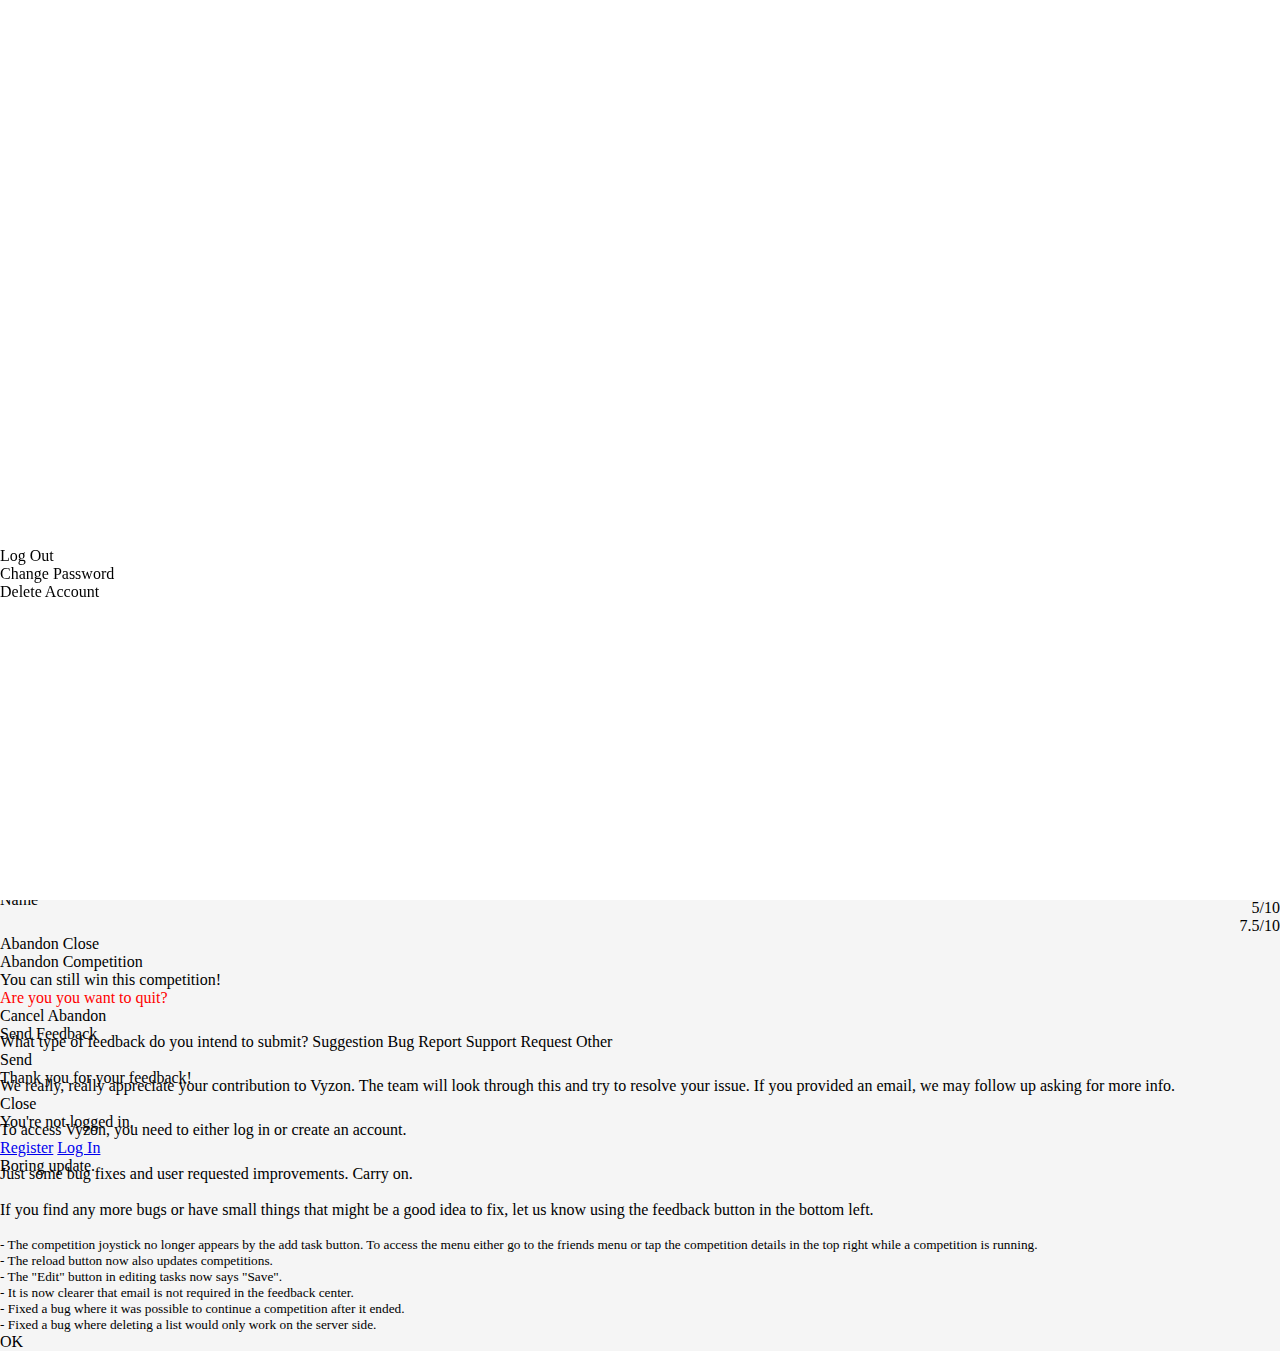
==== commit 124a9b8a: "24.08.2.1" ====
--- a/index.html
+++ b/index.html
@@ -176,7 +176,8 @@
             <h1 class="menutitle">Vyzon<span class="beta" style="color: red; display: none">BETA</span></h1>
 
             <div class="competition" id="competition">
-                <div class="stats" id="cstats">
+                <div class="stats" id="cstats" onclick="readyCompetition()">                    <md-ripple></md-ripple>
+                    <md-ripple></md-ripple>
                     <span class="cname" id="cname"></span>
                     <div class="indicator">
                         <div class="names">
@@ -228,7 +229,7 @@
                             <div slot="headline"><i>Delete list...</i></div>
                         </md-select-option>
                     </md-filled-select>
-                    <button class="topbtn" onclick="getTasks(CurrentList);">
+                    <button class="topbtn" onclick="reload2()">
                         <md-icon>refresh</md-icon>
                         <md-ripple></md-ripple>
                     </button>
@@ -238,9 +239,6 @@
                 </div>
                 <md-fab id="feedbtn" class="feedbtn" onclick="document.getElementById('sendFeedback').show()">
                     <md-icon slot="icon">feedback</md-icon>
-                </md-fab>
-                <md-fab size="small" class="competebtn" onclick="readyCompetition()">
-                    <md-icon slot="icon">joystick</md-icon>
                 </md-fab>
                 <md-fab class="addbtn" onclick="document.getElementById('addTask').show()">
                     <md-icon slot="icon">add</md-icon>
@@ -315,7 +313,7 @@
                 </label>
             </form>
             <div slot="actions">
-                <md-filled-button form="editTaskForm">Edit</md-filled-button>
+                <md-filled-button form="editTaskForm">Save</md-filled-button>
             </div>
         </md-dialog>
         <md-dialog id="addList">
@@ -618,7 +616,7 @@
                     <md-select-option value="other">Other</md-select-option>
                 </md-outlined-select>
                 <md-outlined-text-field id="fEmail"
-                    placeholder="Email"
+                    placeholder="Email (Optional)"
                     class="desc"
                     type="email">
                 </md-outlined-text-field>
@@ -661,20 +659,19 @@
         </md-dialog>
 
         <md-dialog id="newVersion" onclose="localStorage.setItem('modalVersion', Version)">
-            <div slot="headline">It's getting started now...</div>
-            <div slot="content">
-                <img src="/assets/images/image0.png" width="100%" draggable="false" style="border-radius:20px;margin-top: 5px" />
-                <p>Hey everyone! We've got some exciting new features to share with you, along with some cool additions to the friends menu. Let's dive in!</p>
-                <p><b>List sharing:</b> This is one of our most requested features. Many of you suggested it through the feedback center. If you want to share a list, just go to the Social menu (in the top left) and click the three dots next to the friend you want to share it with. Then, click “Share List.” This will bring up the lists menu you know and love, but now lists you create are shared when you want them to be.</p>
-                <p><b>New Colors:</b> If you go to the settings in the same place you accessed the Social menu, you'll find some nice new categorization and a color picker in the appearance tab. That's right, you can now change Vyzon's accent color! This is just the beginning of many new ways to customize your lists that are coming soon.</p>
-                <p><b>Editing Tasks:</b> This was suggested to us by a user using the feedback button! It's been a long-awaited feature for Vyzon, and we're happy to include it. To edit a task, just tap on the task you want to edit.</p>
-                <p><b>Priority Tasks:</b> When creating or editing a task, you can now mark it as “Priority” to make it stay at the top of your list and be in bold. Now you'll never forget when you have something important coming up!</p>
-                <p><b>Competitions:</b> Vyzon's long-awaited flagship feature is finally here! Click the joystick above the task add button. You can give your competition a name, choose who you want to compete with, and set the number of tasks before the competition ends. We hope this motivates both you and the person you compete with.</p>
-                <p><b>Bug Fixes and Improvements:</b> We'll always fix as many issues as we can. In the new update, we've smashed a lot of bugs and changed tiny things to make Vyzon as good of an experience as possible.</p>
-                <p>If you find any of the bugs we missed or have some great ideas for new features or changes, just tap the feedback icon in the bottom left and type in everything you want us to know. We really appreciate it! Like, seriously, we do.</p>
-                <p>We're thrilled that we can release these features and make your life even better. But we would also love to see it! <b>DM us on Instagram (@vyzonapp) a video of you and a friend or family member using the competition feature or shared lists together!</b> <i></i>Maybe you'll even get featured in our next ad…</i></p>
-                <p>That's all for now! See you next month.</p>
-                <p>- The Vyzon Team</p>
+            <div slot="headline">Boring update.</div>
+            <div slot="content" id="nVContent">
+                <!--<img src="/assets/images/image0.png" width="100%" draggable="false" style="border-radius:20px;margin-top: 5px" />-->
+                <p>Just some bug fixes and user requested improvements. Carry on.</p><br>
+                <p>If you find any more bugs or have small things that might be a good idea to fix, let us know using the feedback button in the bottom left.</p><br>
+                <small>
+                <p>- The competition joystick no longer appears by the add task button. To access the menu either go to the friends menu or tap the competition details in the top right while a competition is running.</p>
+                <p>- The reload button now also updates competitions.</p>
+                <p>- The "Edit" button in editing tasks now says "Save".</p>
+                <p>- It is now clearer that email is not required in the feedback center.</p>
+                <p>- Fixed a bug where it was possible to continue a competition after it ended.</p>
+                <p>- Fixed a bug where deleting a list would only work on the server side.</p>
+                </small>
             </div>
             <div slot="actions">
                 <md-filled-button onclick="document.getElementById('newVersion').close();">OK</md-filled-button>
@@ -683,7 +680,7 @@
     </body>
 
     <script>
-        Version = "24.08.2.0";
+        Version = "24.08.2.1";
         if (window.matchMedia && window.matchMedia('(prefers-color-scheme: dark)').matches) {
             document.getElementById("lmodestyle").media = "max-width: 1px";
             document.getElementById("dmodestyle").media = "";
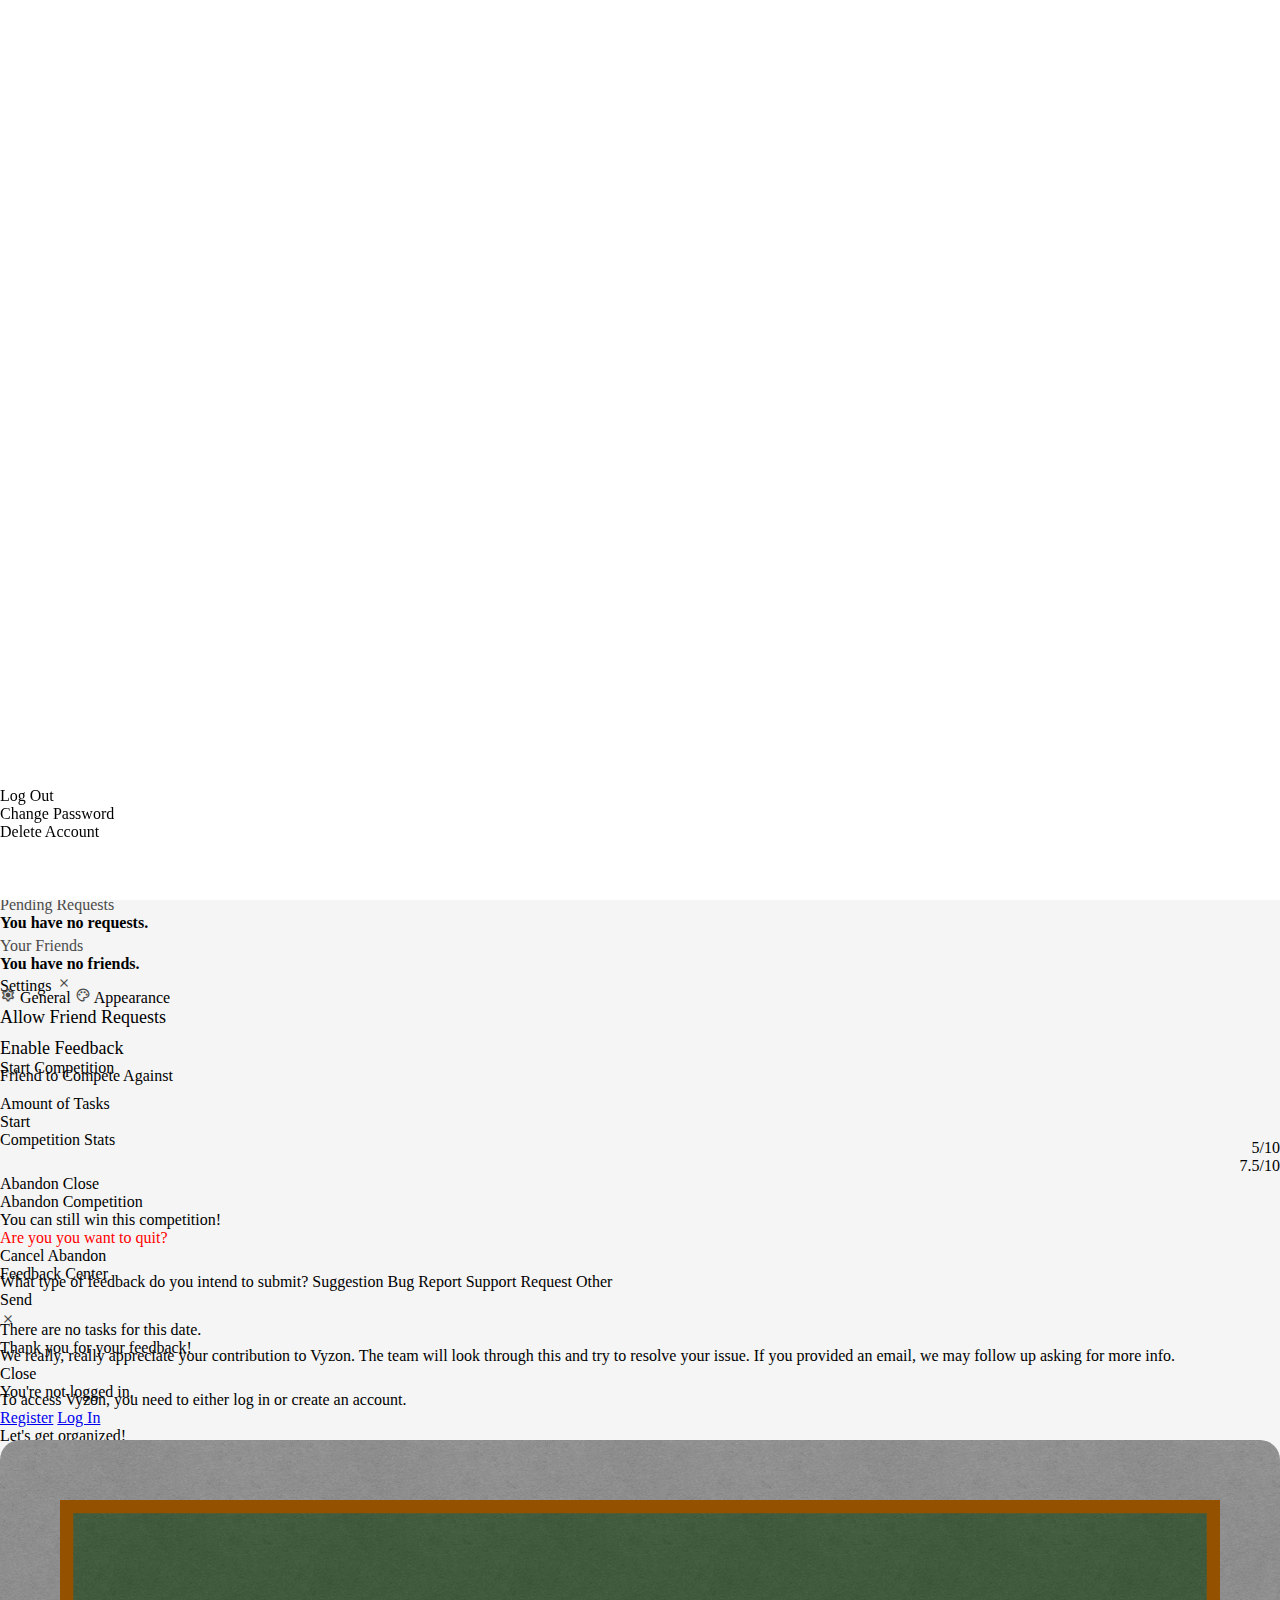
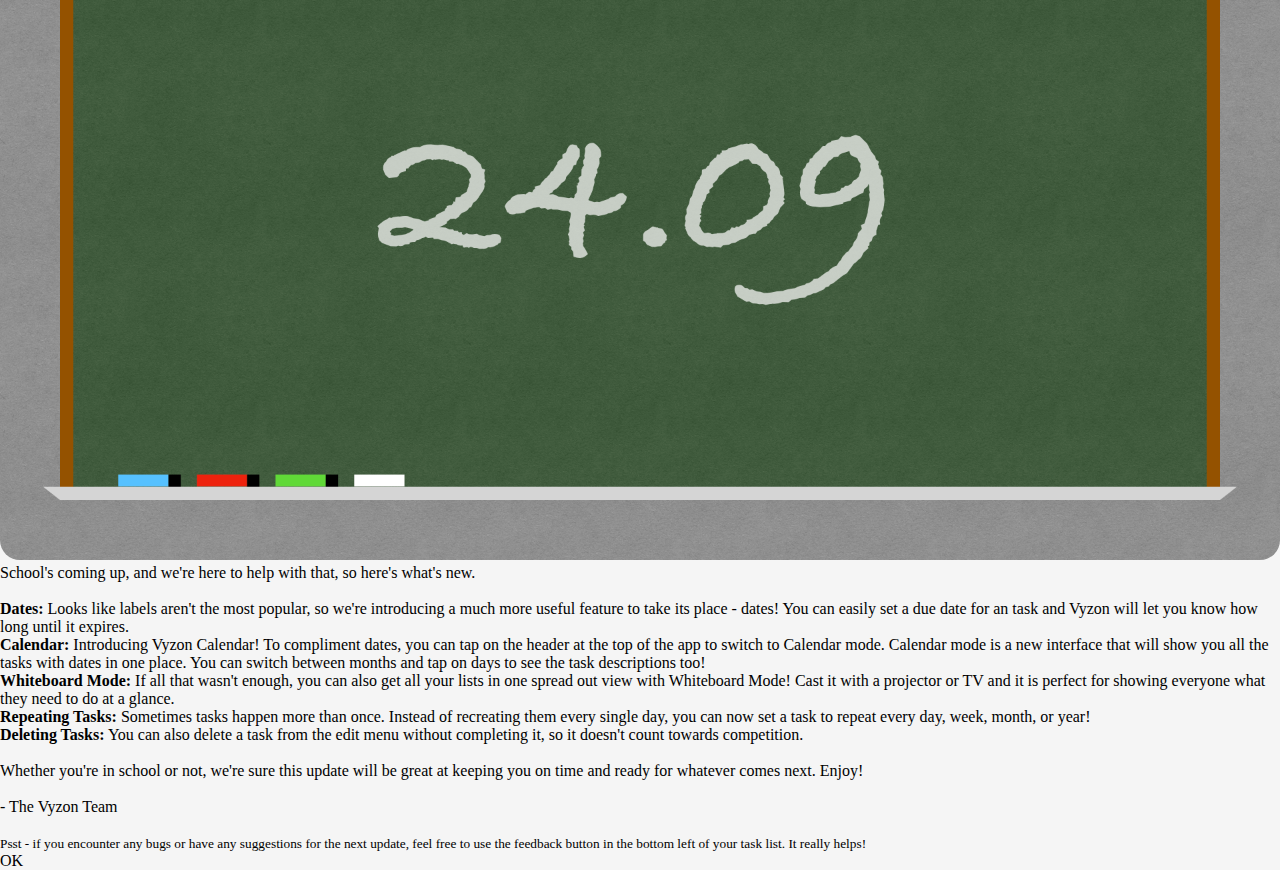
==== commit c3c7c78d: "24.09.1.0" ====
--- a/index.html
+++ b/index.html
@@ -86,7 +86,7 @@
         </style>
         <style id="dmodestyle"> /* Dark Mode */
             :root {
-                --vyzon-full-bg: rgba(20,20,20);
+                --vyzon-full-bg: rgba(30,30,30);
                 --vyzon-bg: transparent;
                 --vyzon-bg-alt: rgba(50,50,50);
                 --vyzon-bg-alt2: rgb(25,25,25);
@@ -96,6 +96,7 @@
                 --vyzon-text-hard: white;
                 --vyzon-text-soft: rgb(75,75,75);
                 --vyzon-text-soft-alt: rgb(150,150,150);
+                --vyzon-text-soft-alt-2: rgb(200,200,200);
                 --vyzon-text-on-accent: rgb(255,255,255);
             }
             .taskswrapper::after {
@@ -104,7 +105,13 @@
                 border-radius: 5000px;
                 top: 175px;
                 left: 50%;
-                box-shadow: 0 0 500px 200px var(--vyzon-accent-25);
+            }
+            .contentHolder::after {
+                content: "";
+                position: absolute;
+                left: 50%;
+                right: 50%;
+                top: 25%;
             }
             .topmenu {
                 border-bottom: 1px solid transparent;
@@ -122,15 +129,14 @@
                 color: rgb(200, 130, 255);
             }
             @media (max-width: 700px) {
+                :root {
+                    --vyzon-full-bg: rgba(10,10,10);
+                }
                 .topmenu {
                     border-bottom: 1px solid transparent;
                 }
                 .topmenu::after {
                     background: transparent;
-                }
-                .taskswrapper::after {
-                    top: 200px;
-                    box-shadow: 0 0 250px 150px var(--vyzon-accent-50);
                 }
             }
         </style>
@@ -146,6 +152,7 @@
                 --vyzon-text-hard: black;
                 --vyzon-text-soft: rgb(75,75,75);
                 --vyzon-text-soft-alt: rgb(100,100,100);
+                --vyzon-text-soft-alt-2: rgb(150,150,150);
                 --vyzon-text-on-accent: rgb(255,255,255);
             }
             .feedbtn {
@@ -173,31 +180,31 @@
                     </md-menu-item>
                 </md-menu>
             </span>
-            <h1 class="menutitle">Vyzon<span class="beta" style="color: red; display: none">BETA</span></h1>
-
-            <div class="competition" id="competition">
-                <div class="stats" id="cstats" onclick="readyCompetition()">                    <md-ripple></md-ripple>
-                    <md-ripple></md-ripple>
-                    <span class="cname" id="cname"></span>
-                    <div class="indicator">
-                        <div class="names">
-                            <span>You</span>
-                            <span id="user2name"></span>
-                        </div>
-                        <div class="progress">
-                            <md-linear-progress id="bar1"></md-linear-progress>
-                            <md-linear-progress id="bar2"></md-linear-progress>
-                        </div>
-                    </div>
-                </div>
-                <div class="winreveal" id="creveal" onclick="dismissCompetition()">
-                    <span class="winname"><span id="winneruser">zakem</span> won!<br><span class="cdismiss">Click</span><span class="tdismiss">Tap</span> to dismiss.</span>
-                    <md-ripple></md-ripple>
-                </div>
-                <div class="cwl" id="win">You won!</div>
-                <div class="cwl" id="lose">You lost. :(</div>
-            </div>
-
+            <h1 class="menutitle">
+                Vyzon
+                <span class="probox">
+                    <span class="pro">PRO</span>
+                </span>
+                <span class="beta">TR</span>
+                <span class="modeselect" style="position: relative" id="modeswitchanchor">
+                    <span id="modeindicator">Tasks</span>
+                    <md-menu id="modesmenu" anchor="modeswitchanchor">
+                        <md-menu-item value="Tasks">
+                            <div slot="headline" onclick="switchModes(0)">Tasks</div>
+                        </md-menu-item>
+                        <md-menu-item value="Calendar" onclick="switchModes(1)">
+                            <div slot="headline">Calendar</div>
+                        </md-menu-item>
+                        <md-menu-item value="Whiteboard" onclick="switchModes(2)">
+                            <div slot="headline">Whiteboard</div>
+                        </md-menu-item>
+                    </md-menu>
+                    <button>
+                        <md-icon>arrow_drop_down</md-icon>
+                    </button>
+                </span>
+                
+            </h1>
             <span style="position: relative">
                 <md-icon-button id="acc-anchor" onclick="document.getElementById('accountInfo').show()">
                     <md-icon>account_circle</md-icon>
@@ -215,62 +222,144 @@
                 </md-menu>
             </span>
         </div>
-        <div class="content">
-            <div class="taskswrapper">
-                <div class="tasks">
-                    <md-filled-select class="listselect" onchange="listSwitch()" id="listselect">
-                        <md-select-option selected value="0">
-                            <div slot="headline">Main List</div>
-                        </md-select-option>
-                        <md-select-option value="new" id="newlist">
-                            <div slot="headline"><i>Add new list...</i></div>
-                        </md-select-option>
-                        <md-select-option value="del" id="dellist">
-                            <div slot="headline"><i>Delete list...</i></div>
-                        </md-select-option>
-                    </md-filled-select>
-                    <button class="topbtn" onclick="reload2()">
-                        <md-icon>refresh</md-icon>
-                        <md-ripple></md-ripple>
-                    </button>
-                    <span class="notasks">You don't have any tasks on this list.</span>
-                    <div id="taskholder"></div>
-                    <md-circular-progress indeterminate class="loader" style="margin-top: 10px"></md-circular-progress>
-                </div>
-                <md-fab id="feedbtn" class="feedbtn" onclick="document.getElementById('sendFeedback').show()">
-                    <md-icon slot="icon">feedback</md-icon>
-                </md-fab>
-                <md-fab class="addbtn" onclick="document.getElementById('addTask').show()">
-                    <md-icon slot="icon">add</md-icon>
-                </md-fab>
+        <div class="contentHolder" id="chTasks">
+            <div class="content" id="content">
+                <div class="taskswrapper">
+                    <div class="tasks">
+                        <md-filled-select class="listselect" onchange="listSwitch()" id="listselect">
+                            <md-select-option selected value="0">
+                                <div slot="headline">Main List</div>
+                            </md-select-option>
+                            <md-select-option value="new" id="newlist">
+                                <div slot="headline"><i>Add new list...</i></div>
+                            </md-select-option>
+                            <md-select-option value="del" id="dellist">
+                                <div slot="headline"><i>Delete list...</i></div>
+                            </md-select-option>
+                        </md-filled-select>
+                        <button class="topbtn" onclick="reload2()">
+                            <md-icon>refresh</md-icon>
+                            <md-ripple></md-ripple>
+                        </button>
+                        <span class="notasks">You don't have any tasks on this list.</span>
+                        <div id="taskholder"></div>
+                        <md-circular-progress indeterminate class="loader" style="margin-top: 10px"></md-circular-progress>
+                    </div>
+                    <md-fab id="feedbtn" class="feedbtn" onclick="document.getElementById('sendFeedback').show()">
+                        <md-icon slot="icon">feedback</md-icon>
+                    </md-fab>
+                    <md-fab class="addbtn" onclick="document.getElementById('addTask').show()">
+                        <md-icon slot="icon">add</md-icon>
+                    </md-fab>
+                </div>
+            </div>
+            <div class="competition" id="competition">
+                <md-ripple class="cripple"></md-ripple>
+                <div class="stats" id="cstats" onclick="readyCompetition()">
+                    <div class="indicator">
+                        <div class="names">
+                            <span>You</span>
+                            <span id="user2name"></span>
+                        </div>
+                        <div class="progress">
+                            <md-linear-progress id="bar1"></md-linear-progress>
+                            <md-linear-progress id="bar2"></md-linear-progress>
+                        </div>
+                    </div>
+                    <div class="cwl" id="win">You won!</div>
+                    <div class="cwl" id="lose">You lost. :(</div>
+                </div>
+                <div class="winreveal" id="creveal" onclick="dismissCompetition()">
+                    <span class="winname"><span id="winneruser"></span> won! <span class="cdismiss">Click</span><span class="tdismiss">Tap</span> to dismiss.</span>
+                    <md-ripple></md-ripple>
+                </div>
+            </div>
+        </div>
+        <div class="contentHolder" id="chCalendar">
+            <div class="content">
+                <div class="monthname">
+                    <span><span id="mnmonth"></span> <span id="mnyear"></span></span>
+                    <div class="forwardbackbuttons">
+                        <md-outlined-icon-button id="msbackwardbtn" onclick="switchMonth()">
+                            <md-icon>chevron_backward</md-icon>
+                        </md-outlined-icon-button>
+                        <md-outlined-icon-button id="msforwardbtn" onclick="switchMonth()">
+                            <md-icon>chevron_forward</md-icon>
+                        </md-outlined-icon-button>
+                    </div>
+                </div>
+                <div class="weeknames wlarge">
+                    <div class="weekname">Sunday</div>
+                    <div class="weekname">Monday</div>
+                    <div class="weekname">Tuesday</div>
+                    <div class="weekname">Wednesday</div>
+                    <div class="weekname">Thursday</div>
+                    <div class="weekname">Friday</div>
+                    <div class="weekname">Saturday</div>
+                </div>
+                <div class="weeknames wsmall">
+                    <div class="weekname">sun</div>
+                    <div class="weekname">mon</div>
+                    <div class="weekname">tue</div>
+                    <div class="weekname">wed</div>
+                    <div class="weekname">thu</div>
+                    <div class="weekname">fri</div>
+                    <div class="weekname">sat</div>
+                </div>
+                <div id="calendargrid"></div>
+            </div>
+        </div>
+        <div class="contentHolder" id="chWhiteboard">
+            <div class="content">
+                <span class="notaskswhiteboard" id="whiteboardlistsempty">You have no tasks.</span>
+                <div id="whiteboardcontent"></div>
             </div>
         </div>
         <md-dialog id="addTask">
             <div slot="headline">Create a task</div>
             <form slot="content" id="addTaskForm" onsubmit="event.preventDefault(); addNewTask(); return false">
-                <md-outlined-text-field
-                    id="tasknamefield"
-                    class="field"
-                    label="Task Name"
-                    required
-                    error-text="Please add a task name">
-                </md-outlined-text-field>
                 <div class="group desc">
-                    <md-outlined-button onclick="event.preventDefault(); iconSelect('addTask')"><md-icon id="addTask-selectoricon">star</md-icon></md-outlined-button>
+                    <span class="ntaskicon"><md-icon>article</md-icon></span>
                     <md-outlined-text-field
-                        id="tasklabelfield"
-                        type="text"
+                        id="tasknamefield"
                         class="field"
-                        label="Label">
+                        label="Name"
+                        required
+                        error-text="Please add a task name">
                     </md-outlined-text-field>
                 </div>
-                <md-outlined-text-field
-                    id="taskdescfield"
-                    type="textarea"
-                    class="field desc"
-                    label="Description"
-                    style="margin-bottom: 10px">
-                </md-outlined-text-field>
+                <div class="group desc">
+                    <span class="ntaskicon"><md-icon>calendar_month</md-icon></span>
+                    <md-outlined-text-field
+                        id="taskdatefield"
+                        type="date"
+                        class="field"
+                        label="Date">
+                    </md-outlined-text-field>
+                </div>
+                <div class="group">
+                    <span class="ntaskicon descicon"><md-icon>description</md-icon></span>
+                    <md-outlined-text-field
+                        id="taskdescfield"
+                        type="textarea"
+                        class="field desc"
+                        label="Description"
+                        style="margin-bottom: 10px">
+                    </md-outlined-text-field>
+                </div>
+                <div class="group">
+                    <span class="ntaskicon descicon"><md-icon>repeat</md-icon></span>
+                    <md-outlined-select
+                        id="taskrepeatfield"
+                        class="field"
+                        style="margin-bottom: 10px; width: 100%">
+                        <md-select-option selected value="0">Do Not Repeat</md-select-option>
+                        <md-select-option value="1">Repeat Daily</md-select-option>
+                        <md-select-option value="7">Repeat Weekly</md-select-option>
+                        <md-select-option value="30">Repeat Monthly</md-select-option>
+                        <md-select-option value="365">Repeat Yearly</md-select-option>
+                    </md-outlined-select>
+                </div>
                 <label style="display: flex; gap: 6px; align-items: center; font-size: 16px">
                     <md-checkbox id="taskpriorityfield"></md-checkbox>
                     Priority
@@ -284,35 +373,55 @@
             <div slot="headline">Edit task</div>
             <form slot="content" id="editTaskForm" onsubmit="event.preventDefault(); finalizeTaskEdit(document.getElementById('etempid')); return false">
                 <span id="etempid"></span>
-                <md-outlined-text-field
-                    id="etasknamefield"
-                    class="field"
-                    label="Task Name"
-                    required
-                    error-text="Please add a task name">
-                </md-outlined-text-field>
                 <div class="group desc">
-                    <md-outlined-button onclick="event.preventDefault(); iconSelect('editTask')"><md-icon id="editTask-selectoricon">star</md-icon></md-outlined-button>
+                    <span class="ntaskicon"><md-icon>article</md-icon></span>
                     <md-outlined-text-field
-                        id="etasklabelfield"
-                        type="text"
+                        id="etasknamefield"
                         class="field"
-                        label="Label">
+                        label="Name"
+                        required
+                        error-text="Please add a task name">
                     </md-outlined-text-field>
                 </div>
-                <md-outlined-text-field
-                    id="etaskdescfield"
-                    type="textarea"
-                    class="field desc"
-                    label="Description"
-                    style="margin-bottom: 10px">
-                </md-outlined-text-field>
+                <div class="group desc">
+                    <span class="ntaskicon"><md-icon>calendar_month</md-icon></span>
+                    <md-outlined-text-field
+                        id="etaskdatefield"
+                        type="date"
+                        class="field"
+                        label="Date">
+                    </md-outlined-text-field>
+                </div>
+                <div class="group">
+                    <span class="ntaskicon descicon"><md-icon>description</md-icon></span>
+                    <md-outlined-text-field
+                        id="etaskdescfield"
+                        type="textarea"
+                        class="field desc"
+                        label="Description"
+                        style="margin-bottom: 10px">
+                    </md-outlined-text-field>
+                </div>
+                <div class="group">
+                    <span class="ntaskicon descicon"><md-icon>repeat</md-icon></span>
+                    <md-outlined-select
+                        id="etaskrepeatfield"
+                        class="field"
+                        style="margin-bottom: 10px; width: 100%">
+                        <md-select-option selected value="0">Do Not Repeat</md-select-option>
+                        <md-select-option value="1">Repeat Daily</md-select-option>
+                        <md-select-option value="7">Repeat Weekly</md-select-option>
+                        <md-select-option value="30">Repeat Monthly</md-select-option>
+                        <md-select-option value="365">Repeat Yearly</md-select-option>
+                    </md-outlined-select>
+                </div>
                 <label style="display: flex; gap: 6px; align-items: center; font-size: 16px">
                     <md-checkbox id="etaskpriorityfield"></md-checkbox>
                     Priority
                 </label>
             </form>
             <div slot="actions">
+                <md-text-button class="delpasswordbtn" onclick="document.getElementById('editTask').close(); deleteTask(document.getElementById('etempid').textContent)">Delete</md-text-button>
                 <md-filled-button form="editTaskForm">Save</md-filled-button>
             </div>
         </md-dialog>
@@ -330,7 +439,8 @@
                 <label>Share with friend...</label>
                 <md-outlined-select
                     class="field"
-                    id="listuserfield">
+                    id="listuserfield"
+                    style="width: 100%;">
                 </md-outlined-select>
             </form>
             <div slot="actions">
@@ -554,15 +664,9 @@
                 <div class="cfields" style="display: flex; gap: 10px; margin-bottom: 10px">
                     <md-outlined-select
                         id="ctaskAgainst"
-                        style="width: 50%;"
+                        style="width: 100%;"
                         required>
                     </md-outlined-select>
-                    <md-outlined-text-field
-                        label="Competition Name"
-                        id="compName"
-                        style="width: 50%"
-                        required>
-                    </md-outlined-text-field>
                 </div>
                 <label>Amount of Tasks</label>
                 <md-slider
@@ -580,7 +684,7 @@
             </div>
         </md-dialog>
         <md-dialog id="competitionStats">
-            <div slot="headline" id="cName">Name</div>
+            <div slot="headline">Competition Stats</div>
             <div slot="content">
                 <label id="cname1"></label>
                 <md-linear-progress id="sbar1" value="0.5" class="compstatbar"></md-linear-progress>
@@ -606,7 +710,7 @@
             </div>
         </md-dialog>
         <md-dialog id="sendFeedback">
-            <div slot="headline">Send Feedback</div>
+            <div slot="headline">Feedback Center</div>
             <form slot="content" id="sendFeedbackForm" onsubmit="event.preventDefault(); sendFeedback(); return false">
                 What type of feedback do you intend to submit?
                 <md-outlined-select required id="fType" onchange="feedbackEmail()">
@@ -637,6 +741,18 @@
                 <md-filled-button form="sendFeedbackForm">Send</md-filled-button>
             </div>
         </md-dialog>
+        <md-dialog id="calendartasks">
+            <div slot="headline">
+                <span style="flex: 1;" id="calendarmodaldate"></span>
+                <md-icon-button onclick="event.preventDefault();event.target.parentElement.parentElement.close()">
+                    <md-icon>close</md-icon>
+                </md-icon-button>
+            </div>
+            <div slot="content">
+                <span id="nodatetasks">There are no tasks for this date.</span>
+                <div id="calendartasksholder"></div>
+            </div>
+        </md-dialog>
         <md-dialog id="sendFeedbackConfirm">
             <div slot="headline">Thank you for your feedback!</div>
             <div slot="content">
@@ -658,20 +774,23 @@
             </div>
         </md-dialog>
 
-        <md-dialog id="newVersion" onclose="localStorage.setItem('modalVersion', Version)">
-            <div slot="headline">Boring update.</div>
+        <md-dialog id="newVersion" onclose="localStorage.setItem('modalVersion', Version.slice(0, 7))">
+            <div slot="headline">Let's get organized!</div>
             <div slot="content" id="nVContent">
-                <!--<img src="/assets/images/image0.png" width="100%" draggable="false" style="border-radius:20px;margin-top: 5px" />-->
-                <p>Just some bug fixes and user requested improvements. Carry on.</p><br>
-                <p>If you find any more bugs or have small things that might be a good idea to fix, let us know using the feedback button in the bottom left.</p><br>
-                <small>
-                <p>- The competition joystick no longer appears by the add task button. To access the menu either go to the friends menu or tap the competition details in the top right while a competition is running.</p>
-                <p>- The reload button now also updates competitions.</p>
-                <p>- The "Edit" button in editing tasks now says "Save".</p>
-                <p>- It is now clearer that email is not required in the feedback center.</p>
-                <p>- Fixed a bug where it was possible to continue a competition after it ended.</p>
-                <p>- Fixed a bug where deleting a list would only work on the server side.</p>
-                </small>
+                <img src="/assets/images/image1.png" width="100%" draggable="false" style="border-radius:20px;margin-top: 5px" />
+                <p>School's coming up, and we're here to help with that, so here's what's new.</p>
+                <br>
+                <p><b>Dates:</b> Looks like labels aren't the most popular, so we're introducing a much more useful feature to take its place - dates! You can easily set a due date for an task and Vyzon will let you know how long until it expires.</p>
+                <p><b>Calendar:</b> Introducing Vyzon Calendar! To compliment dates, you can tap on the header at the top of the app to switch to Calendar mode. Calendar mode is a new interface that will show you all the tasks with dates in one place. You can switch between months and tap on days to see the task descriptions too!</p>
+                <p><b>Whiteboard Mode:</b> If all that wasn't enough, you can also get all your lists in one spread out view with Whiteboard Mode! Cast it with a projector or TV and it is perfect for showing everyone what they need to do at a glance.</p>
+                <p><b>Repeating Tasks:</b> Sometimes tasks happen more than once. Instead of recreating them every single day, you can now set a task to repeat every day, week, month, or year!</p>
+                <p><b>Deleting Tasks:</b> You can also delete a task from the edit menu without completing it, so it doesn't count towards competition.</p>
+                <br>
+                <p>Whether you're in school or not, we're sure this update will be great at keeping you on time and ready for whatever comes next. Enjoy!</p>
+                <br>
+                <p>- The Vyzon Team</p>
+                <br>
+                <p><small>Psst - if you encounter any bugs or have any suggestions for the next update, feel free to use the feedback button in the bottom left of your task list. It really helps!</small></p>
             </div>
             <div slot="actions">
                 <md-filled-button onclick="document.getElementById('newVersion').close();">OK</md-filled-button>
@@ -680,13 +799,17 @@
     </body>
 
     <script>
-        Version = "24.08.2.1";
+        Version = "24.09.1.0";
         if (window.matchMedia && window.matchMedia('(prefers-color-scheme: dark)').matches) {
             document.getElementById("lmodestyle").media = "max-width: 1px";
             document.getElementById("dmodestyle").media = "";
             document.querySelector(".openinfo").style.background = "black";
         }
-
+        if (Version.includes("T")) {
+            document.querySelector(".beta").style.display = "flex";
+        } else {
+            document.querySelector(".beta").style.display = "none";
+        }
         var scpt = document.createElement("script");
         scpt.src = "/assets/script/script.js?v=" + Version;
         document.body.appendChild(scpt);
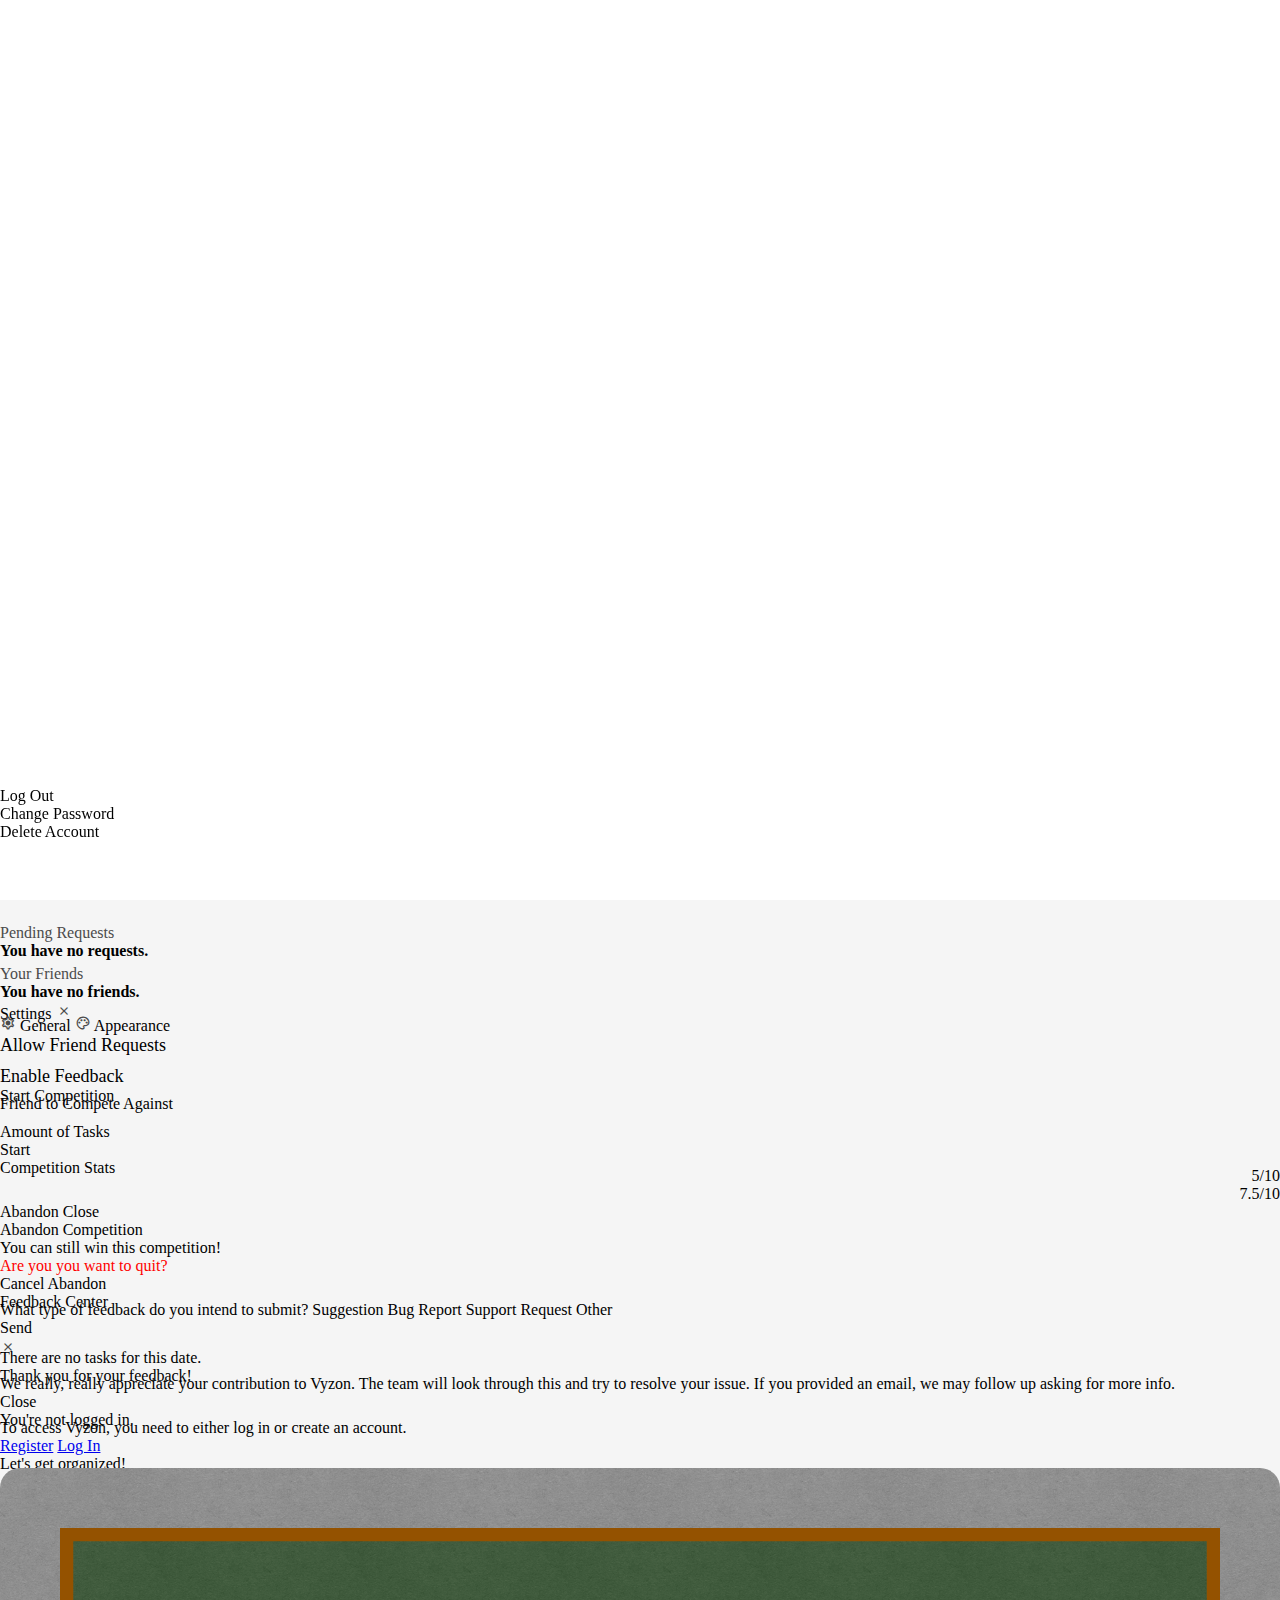
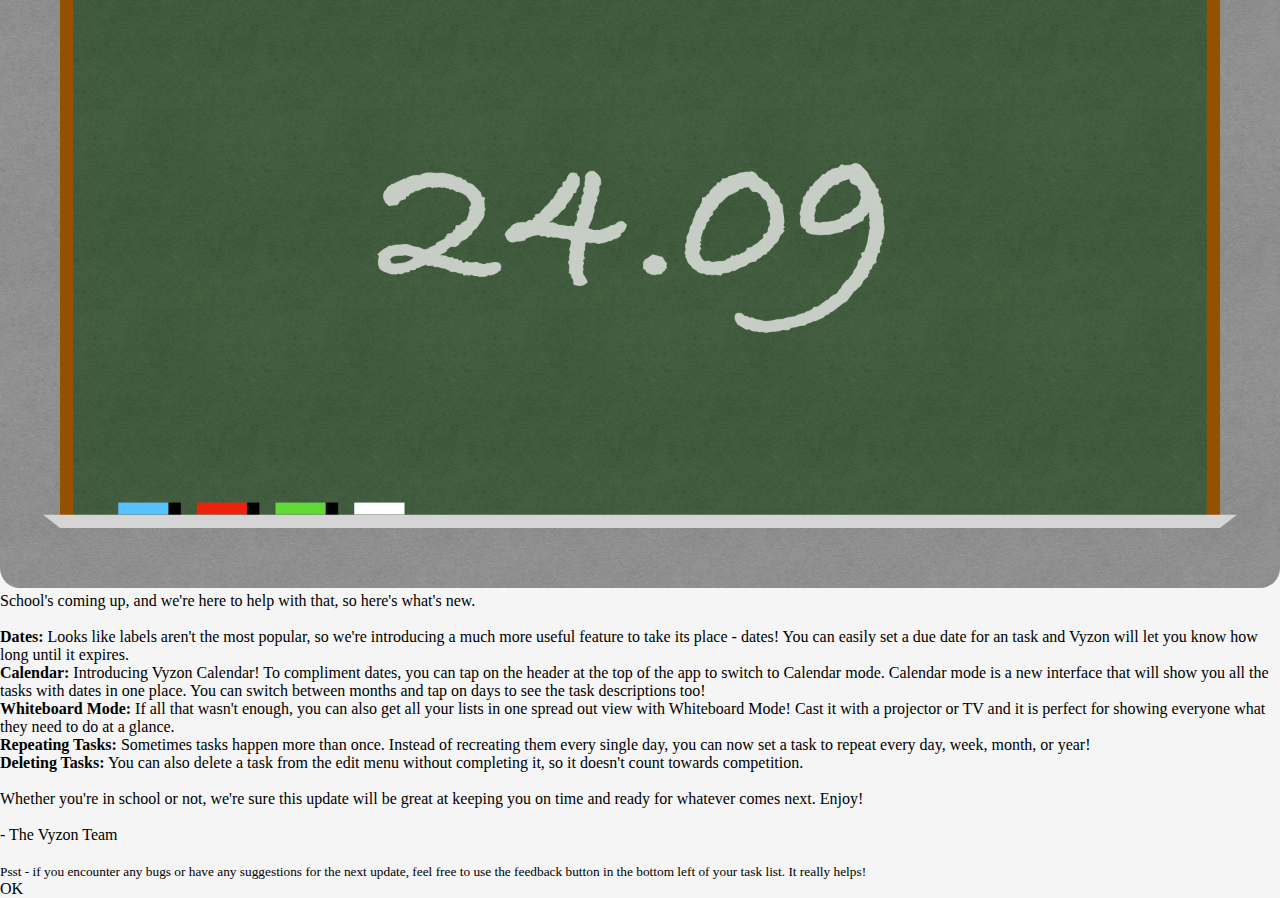
==== commit 6217a645: "24.09.1.1" ====
--- a/index.html
+++ b/index.html
@@ -544,6 +544,7 @@
                         Change Password
                     </md-primary-tab>
                 </md-tabs>
+                <span style="padding-top:10px;display:flex">&copy; 2024 Milenium. All rights reserved.</span>
             </form>
             <div slot="actions">
                 <md-text-button onclick="logOut()">Log Out</md-text-button>
@@ -570,7 +571,6 @@
                     <span class="sectionhead">Pending Requests</span>
                     <span class="roaster" id="roast1"></span>
                     <div class="floaddiv">
-                        <md-circular-progress indeterminate id="cpf1"></md-circular-progress>
                     </div>
                     <div id="finc"></div>
                     <div id="fout"></div>
@@ -579,7 +579,6 @@
                     <span class="sectionhead">Your Friends</span>
                     <span class="roaster" id="roast2"></span>
                     <div class="floaddiv">
-                        <md-circular-progress indeterminate id="cpf2"></md-circular-progress>
                     </div>
                     <div id="friendRows"></div>
                 </div>
@@ -799,7 +798,7 @@
     </body>
 
     <script>
-        Version = "24.09.1.0";
+        Version = "24.09.1.1";
         if (window.matchMedia && window.matchMedia('(prefers-color-scheme: dark)').matches) {
             document.getElementById("lmodestyle").media = "max-width: 1px";
             document.getElementById("dmodestyle").media = "";
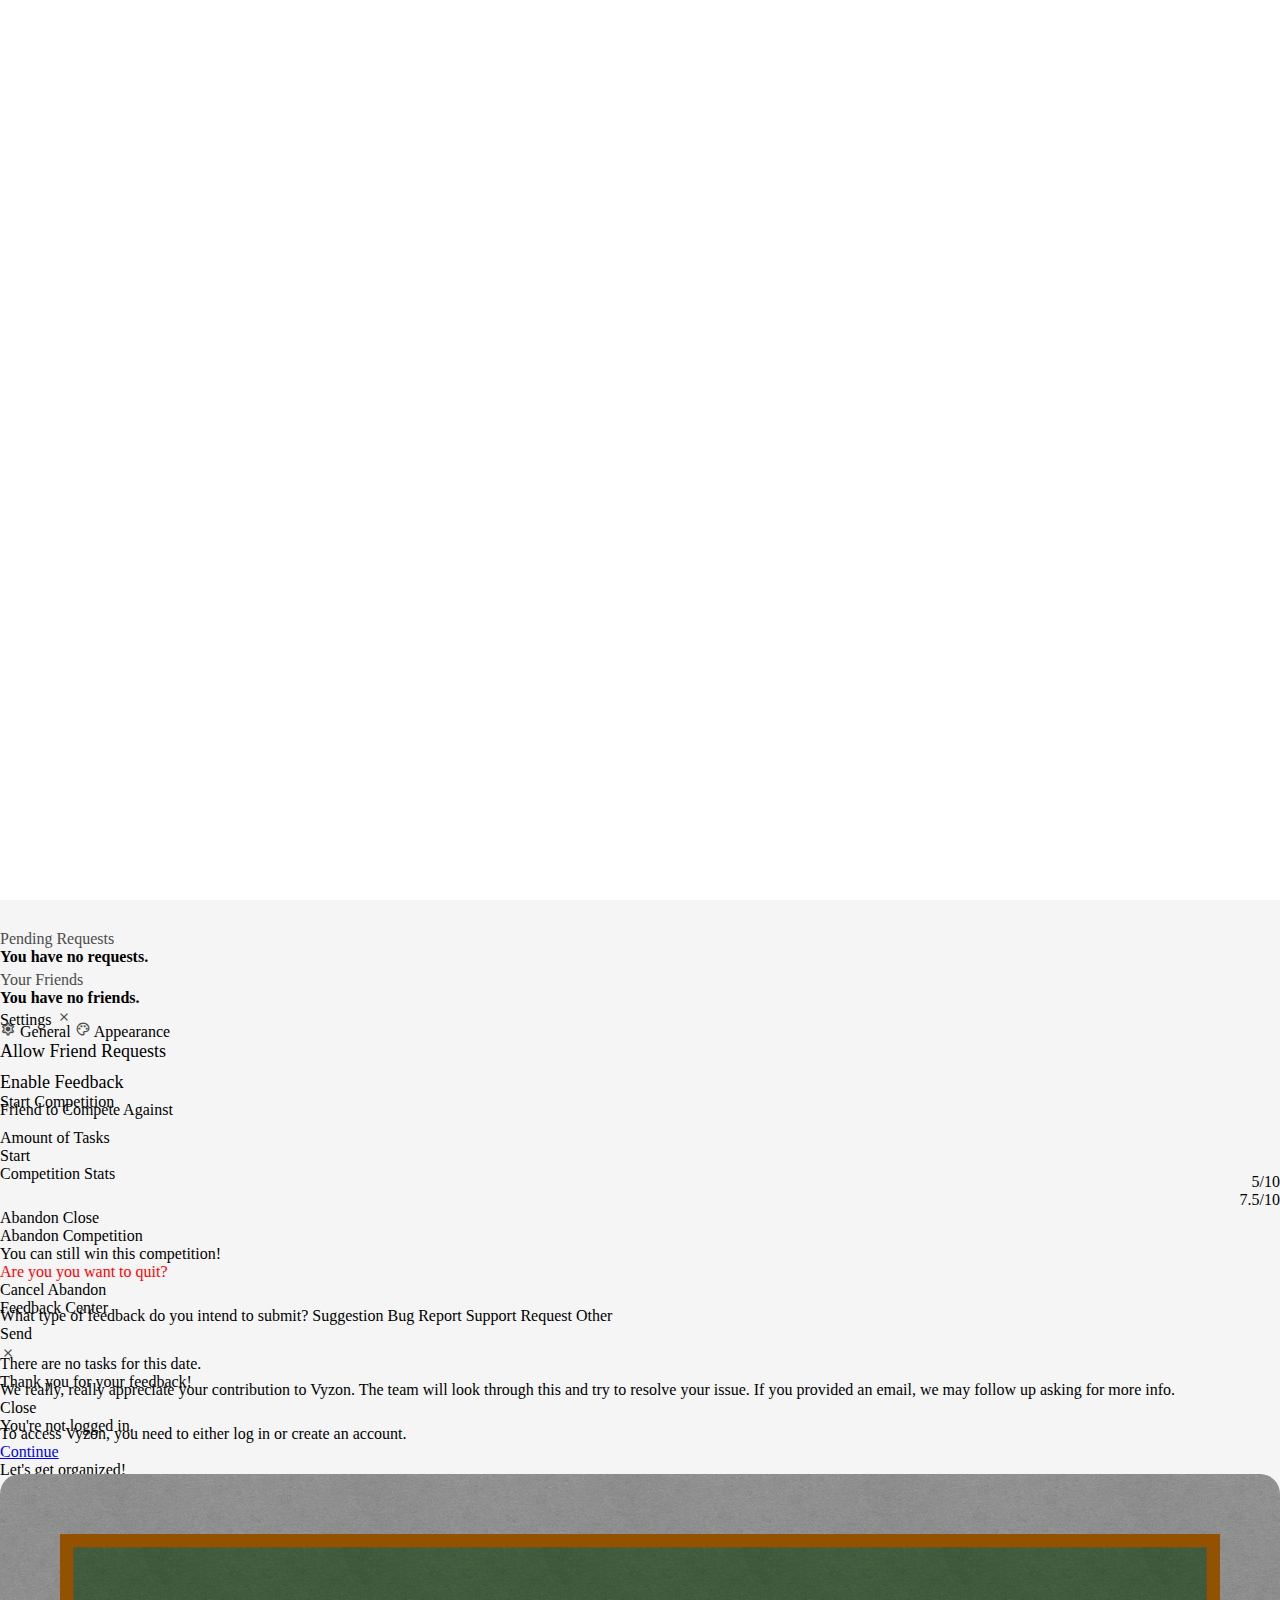
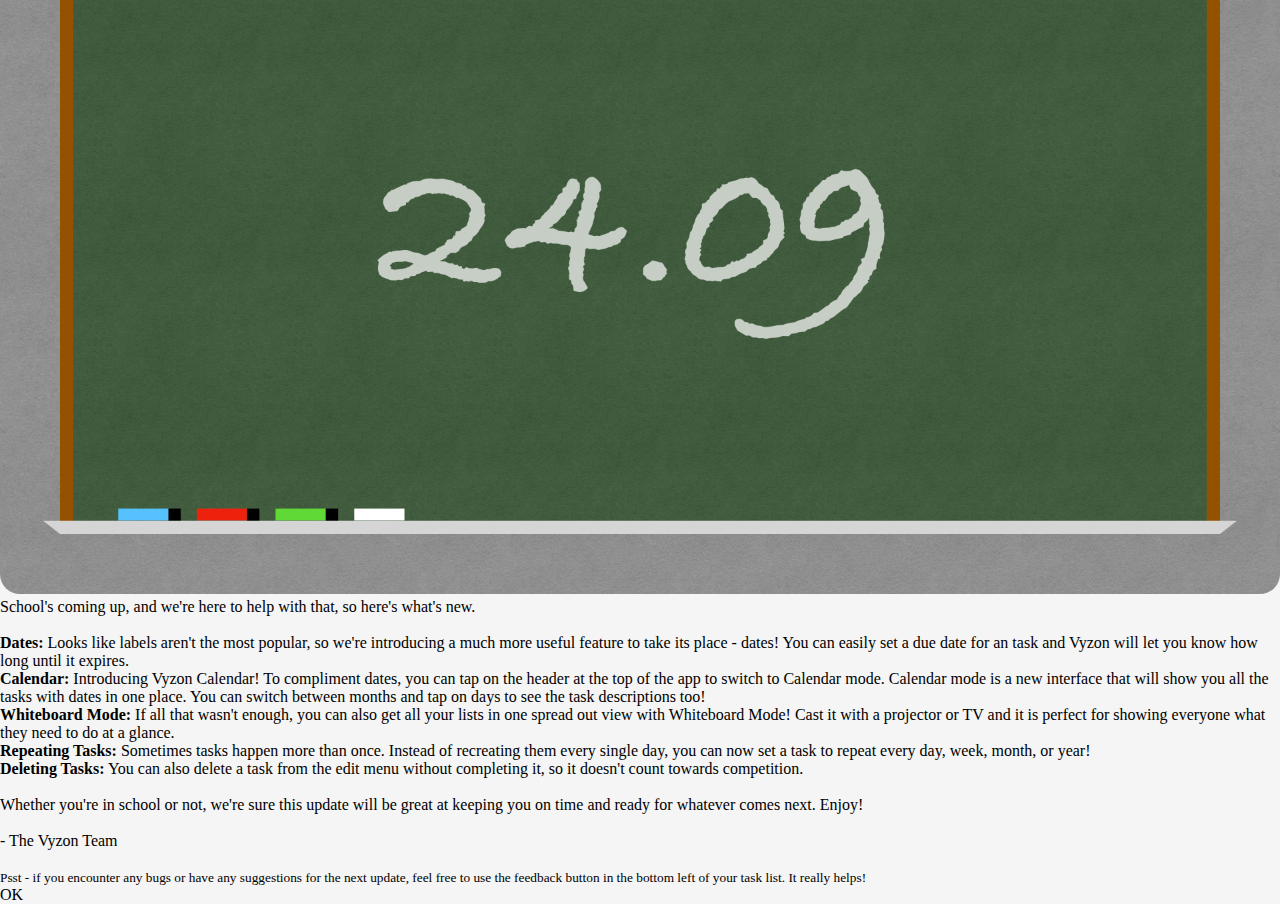
==== commit c1e5f167: "24.09.1.2" ====
--- a/index.html
+++ b/index.html
@@ -209,17 +209,6 @@
                 <md-icon-button id="acc-anchor" onclick="document.getElementById('accountInfo').show()">
                     <md-icon>account_circle</md-icon>
                 </md-icon-button>
-                <md-menu anchor="acc-anchor" onclick="document.getElementById('addTask').show()">
-                    <md-menu-item>
-                        <div slot="headline" onclick="logOut()">Log Out</div>
-                    </md-menu-item>
-                    <md-menu-item>
-                        <div slot="headline" onclick="document.getElementById('changePassword').show()">Change Password</div>
-                    </md-menu-item>
-                    <md-menu-item>
-                        <div slot="headline" onclick="document.getElementById('deleteAccount').show()">Delete Account</div>
-                    </md-menu-item>
-                </md-menu>
             </span>
         </div>
         <div class="contentHolder" id="chTasks">
@@ -522,28 +511,7 @@
                 <md-icon-button onclick="location.reload()" class="reloadbtn"><md-icon>refresh</md-icon></md-icon-button>
             </div>
             <form slot="content" id="accountModal" onsubmit="event.preventDefault(); document.getElementById('accountInfo').close(); return false">
-                <md-menu>
-                    <md-menu-item>
-                        <div slot="headline" onclick="logOut()">Log Out</div>
-                    </md-menu-item>
-                    <md-menu-item>
-                        <div slot="headline" onclick="document.getElementById('changePassword').show()">Change Password</div>
-                    </md-menu-item>
-                    <md-menu-item>
-                        <div slot="headline" onclick="document.getElementById('deleteAccount').show()">Delete Account</div>
-                    </md-menu-item>
-                </md-menu>
-                <md-tabs>
-                    <md-primary-tab selected style="display:none"></md-primary-tab>
-                    <md-primary-tab onclick="document.getElementById('accountInfo').close(); document.getElementById('deleteAccount').show()">
-                        <md-icon slot="icon">delete</md-icon>
-                        Delete Account
-                    </md-primary-tab>
-                    <md-primary-tab onclick="document.getElementById('accountInfo').close(); document.getElementById('changePassword').show()">
-                        <md-icon slot="icon">lock</md-icon>
-                        Change Password
-                    </md-primary-tab>
-                </md-tabs>
+                <span style="padding-top:10px;display:flex">More options are coming to this page soon.</span>
                 <span style="padding-top:10px;display:flex">&copy; 2024 Milenium. All rights reserved.</span>
             </form>
             <div slot="actions">
@@ -768,8 +736,7 @@
                 <div>To access Vyzon, you need to either log in or create an account.</div>
             </div>
             <div slot="actions">
-                <a class="notlink" href="/register.html"><md-text-button>Register</md-text-button></a>
-                <a class="notlink" href="/login.html"><md-filled-button>Log In</md-filled-button></a>
+                <a class="notlink" href="https://milnm.com/auth.html?url=dnl6b24uYXBw"><md-filled-button>Continue</md-filled-button></a>
             </div>
         </md-dialog>
 
@@ -798,7 +765,7 @@
     </body>
 
     <script>
-        Version = "24.09.1.1";
+        Version = "24.09.1.2";
         if (window.matchMedia && window.matchMedia('(prefers-color-scheme: dark)').matches) {
             document.getElementById("lmodestyle").media = "max-width: 1px";
             document.getElementById("dmodestyle").media = "";
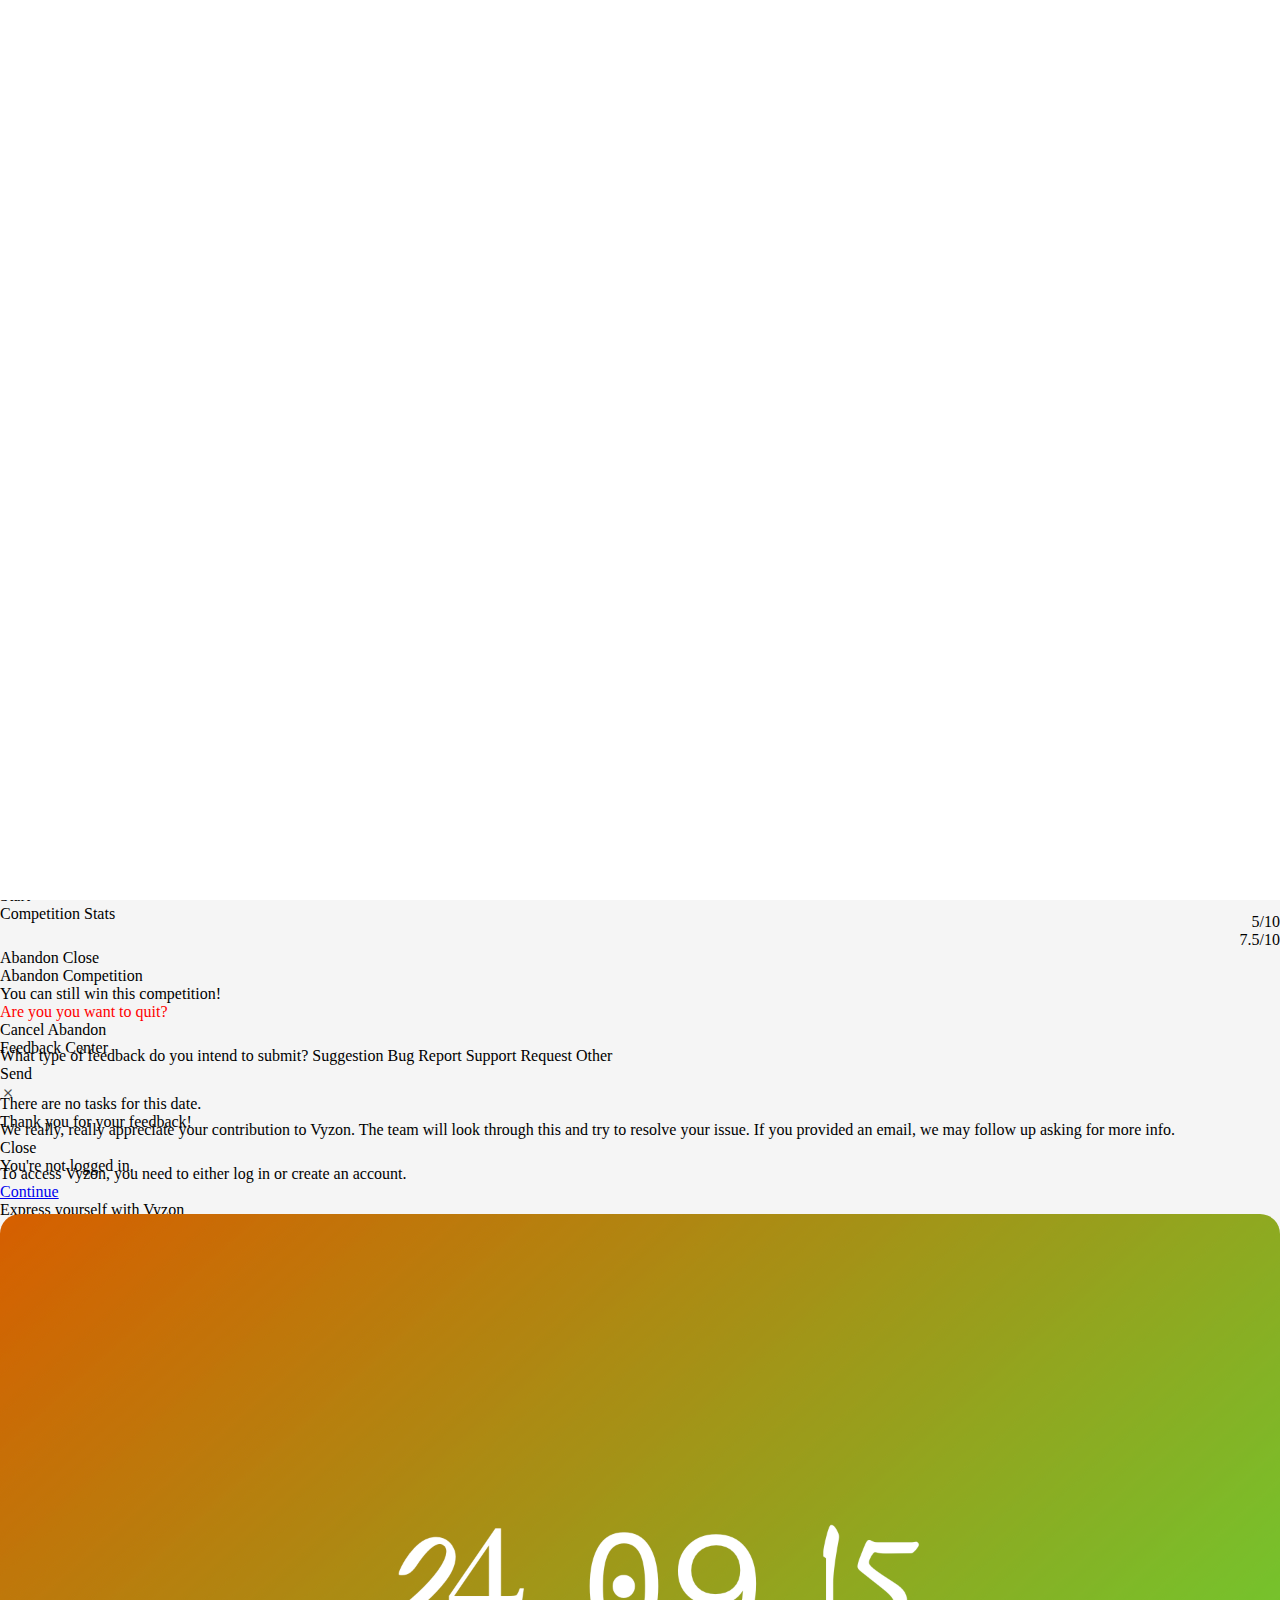
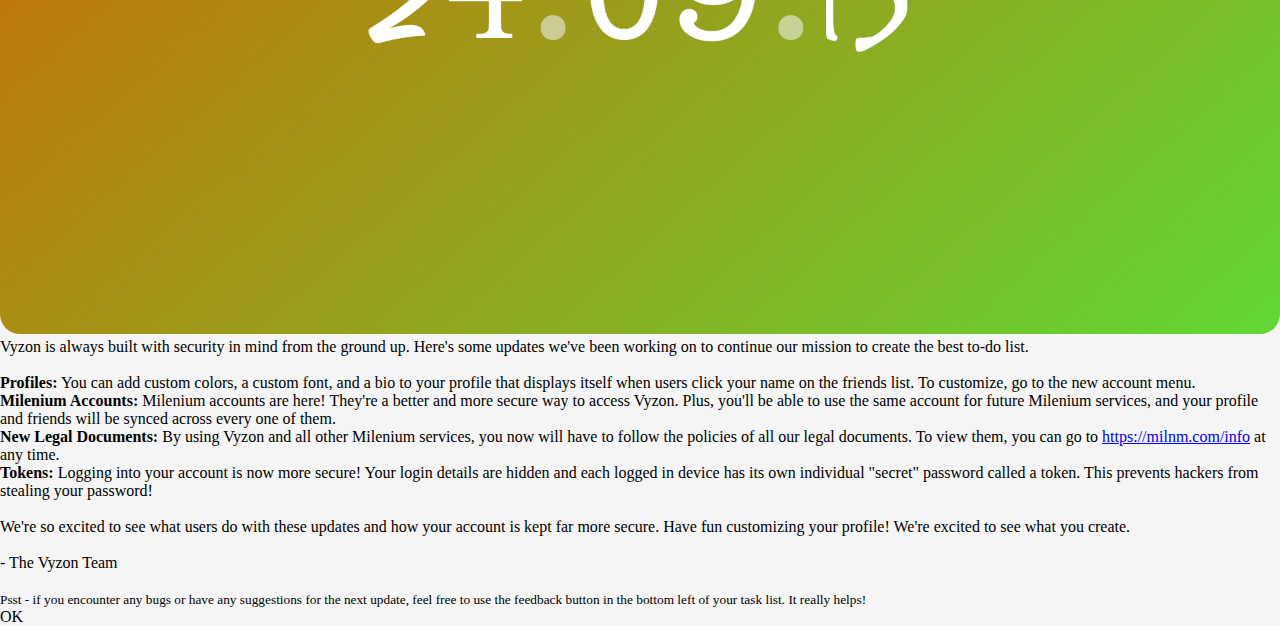
==== commit 9987cf23: "24.09.2.0" ====
--- a/index.html
+++ b/index.html
@@ -159,6 +159,7 @@
                 --md-fab-container-color: rgb(240,200,255);
             }
         </style>
+        <style id="profileStyle"></style>
     </head>
     <body>
         <div class="openinfo"></div>
@@ -206,7 +207,7 @@
                 
             </h1>
             <span style="position: relative">
-                <md-icon-button id="acc-anchor" onclick="document.getElementById('accountInfo').show()">
+                <md-icon-button id="acc-anchor" onclick="loadUserProfile()">
                     <md-icon>account_circle</md-icon>
                 </md-icon-button>
             </span>
@@ -436,21 +437,6 @@
                 <md-filled-button form="addListForm">Create</md-filled-button>
             </div>
         </md-dialog>
-        <md-dialog id="iconSelect">
-            <div slot="headline">Select an icon</div>
-            <span id="tempreturnmodal"></span>
-            <form slot="content" id="iconSelectForm" onsubmit="event.preventDefault(); return false">
-                <md-text-button class="iconselect" onclick="returnIcon();"><md-icon>star</md-icon></md-text-button>
-                <md-text-button class="iconselect" onclick="returnIcon();"><md-icon>bolt</md-icon></md-text-button>
-                <md-text-button class="iconselect" onclick="returnIcon();"><md-icon>block</md-icon></md-text-button>
-                <md-text-button class="iconselect" onclick="returnIcon();"><md-icon>paid</md-icon></md-text-button>
-                <md-text-button class="iconselect" onclick="returnIcon();"><md-icon>sell</md-icon></md-text-button>
-                <md-text-button class="iconselect" onclick="returnIcon();"><md-icon>fitness_center</md-icon></md-text-button>
-                <md-text-button class="iconselect" onclick="returnIcon();"><md-icon>shopping_cart</md-icon></md-text-button>
-                <md-text-button class="iconselect" onclick="returnIcon();"><md-icon>schedule</md-icon></md-text-button>
-                <md-text-button class="iconselect" onclick="returnIcon();"><md-icon>event_note</md-icon></md-text-button>
-            </form>
-        </md-dialog>
         <md-dialog id="delList">
             <div slot="headline">Delete a list</div>
             <form slot="content" id="delListForm" onsubmit="event.preventDefault(); deleteList(); return false">
@@ -464,59 +450,43 @@
                 <md-filled-button form="delListForm">Delete</md-filled-button>
             </div>
         </md-dialog>
-        <md-dialog id="changePassword">
-            <div slot="headline">Change password</div>
-            <form slot="content" id="changePasswordForm" onsubmit="event.preventDefault(); changePassword(); return false">
-                <div slot="headline" id="cperror"></div>
-                <md-outlined-text-field
-                    id="newpassword"
-                    class="field desc"
-                    type="password"
-                    label="New Password"
-                    required
-                    error-text="Your password must be\n8 characters minimum\n30 characters maximum\nCan't contain spaces"
-                    minlength="8" maxlength="20" pattern="^\S*$">
-                </md-outlined-text-field>
-                <md-outlined-text-field
-                    id="confirmpassword"
-                    class="field desc"
-                    type="password"
-                    label="Confirm Password"
-                    required
-                    error-text="Password does not match.">
-                </md-outlined-text-field>
-                <div slot="headline" class="desc">Your password must meet the following requirements:<br>
-                    8 characters minimum<br>
-                    30 characters maximum<br>
-                    Can't contain spaces
-                </div>
-            </form>
-            <div slot="actions">
-                <md-filled-button form="changePasswordForm">Change Password</md-filled-button>
-            </div>
-        </md-dialog>
-        <md-dialog id="deleteAccount">
-            <div slot="headline">Delete Account</div>
-            <form slot="content" id="deleteAccountForm" onsubmit="event.preventDefault(); deleteAccount(); return false">
-                <div class="desc">This action will delete all your data and is irreversible.</div>
-                <div style="color: red">Are you sure you want to proceed?</div>
-            </form>
-            <div slot="actions">
-                <md-filled-button form="deleteAccountForm" class="delpasswordbtn">Delete</md-filled-button>
-            </div>
-        </md-dialog>
         <md-dialog id="accountInfo">
             <div slot="headline">
-                <img src="/assets/images/nprofile.svg" class="pfp" /> <span id="usernameacc"></span>
-                <md-icon-button onclick="location.reload()" class="reloadbtn"><md-icon>refresh</md-icon></md-icon-button>
+                <md-icon-button onclick="editProfile()" class="reloadbtn"><md-icon>edit</md-icon></md-icon-button>
+                <span id="usernameacc"></span>
             </div>
             <form slot="content" id="accountModal" onsubmit="event.preventDefault(); document.getElementById('accountInfo').close(); return false">
-                <span style="padding-top:10px;display:flex">More options are coming to this page soon.</span>
-                <span style="padding-top:10px;display:flex">&copy; 2024 Milenium. All rights reserved.</span>
             </form>
             <div slot="actions">
                 <md-text-button onclick="logOut()">Log Out</md-text-button>
                 <md-filled-button form="accountModal">Close</md-filled-button>
+            </div>
+        </md-dialog>
+        <md-dialog id="profile">
+            <div slot="headline">
+                <span id="pfusername"></span>
+                <md-filled-icon-button id="profilebtn" onclick="profileBtn()" class="profilebtn"><md-icon></md-icon></md-filled-icon-button>
+            </div>
+            <form slot="content" id="profileForm" onsubmit="event.preventDefault(); document.getElementById('profile').close()">
+                <span id="pfabtme"></span>
+                <div class="accountoptions" id="accountoptions">
+                    <div class="colorOption">
+                        <input type="color" class="editColor" id="colorInputPrimary" />
+                        <label for="colorInputPrimary">Primary</label>
+                    </div>
+                    <div class="colorOption">
+                        <input type="color" class="editColor" id="colorInputSecondary" />
+                        <label for="colorInputSecondary">Secondary</label>
+                    </div>
+                    <div class="colorOption">
+                        <input type="text" class="editFont" id="fontInput" />
+                        <label for="fontInput">Font</label>
+                    </div>
+                </div>
+            </form>
+            <div slot="actions">
+                <md-text-button onclick="resetColors()" id="resetColorBtn">Reset</md-text-button>
+                <md-text-button form="profileForm">Close</md-text-button>
             </div>
         </md-dialog>
         <md-dialog id="friendList">
@@ -622,6 +592,9 @@
                     </div>
                     Even more beautiful colors are coming soon, stay tuned!
                 </div>
+            </div>
+            <div slot="actions">
+                <md-filled-button onclick="logOut();">Log Out</md-filled-button>
             </div>
         </md-dialog>
         <md-dialog id="startCompetition">
@@ -741,18 +714,17 @@
         </md-dialog>
 
         <md-dialog id="newVersion" onclose="localStorage.setItem('modalVersion', Version.slice(0, 7))">
-            <div slot="headline">Let's get organized!</div>
+            <div slot="headline">Express yourself with Vyzon</div>
             <div slot="content" id="nVContent">
-                <img src="/assets/images/image1.png" width="100%" draggable="false" style="border-radius:20px;margin-top: 5px" />
-                <p>School's coming up, and we're here to help with that, so here's what's new.</p>
+                <img src="/assets/images/image2.png" width="100%" draggable="false" style="border-radius:20px;margin-top: 5px" />
+                <p>Vyzon is always built with security in mind from the ground up. Here's some updates we've been working on to continue our mission to create the best to-do list.</p>
                 <br>
-                <p><b>Dates:</b> Looks like labels aren't the most popular, so we're introducing a much more useful feature to take its place - dates! You can easily set a due date for an task and Vyzon will let you know how long until it expires.</p>
-                <p><b>Calendar:</b> Introducing Vyzon Calendar! To compliment dates, you can tap on the header at the top of the app to switch to Calendar mode. Calendar mode is a new interface that will show you all the tasks with dates in one place. You can switch between months and tap on days to see the task descriptions too!</p>
-                <p><b>Whiteboard Mode:</b> If all that wasn't enough, you can also get all your lists in one spread out view with Whiteboard Mode! Cast it with a projector or TV and it is perfect for showing everyone what they need to do at a glance.</p>
-                <p><b>Repeating Tasks:</b> Sometimes tasks happen more than once. Instead of recreating them every single day, you can now set a task to repeat every day, week, month, or year!</p>
-                <p><b>Deleting Tasks:</b> You can also delete a task from the edit menu without completing it, so it doesn't count towards competition.</p>
+                <p><b>Profiles:</b> You can add custom colors, a custom font, and a bio to your profile that displays itself when users click your name on the friends list. To customize, go to the new account menu.</p>
+                <p><b>Milenium Accounts:</b> Milenium accounts are here! They're a better and more secure way to access Vyzon. Plus, you'll be able to use the same account for future Milenium services, and your profile and friends will be synced across every one of them.</p>
+                <p><b>New Legal Documents:</b> By using Vyzon and all other Milenium services, you now will have to follow the policies of all our legal documents. To view them, you can go to <a href="https://milnm.com/info">https://milnm.com/info</a> at any time.</p>
+                <p><b>Tokens:</b> Logging into your account is now more secure! Your login details are hidden and each logged in device has its own individual "secret" password called a token. This prevents hackers from stealing your password!</p>
                 <br>
-                <p>Whether you're in school or not, we're sure this update will be great at keeping you on time and ready for whatever comes next. Enjoy!</p>
+                <p>We're so excited to see what users do with these updates and how your account is kept far more secure. Have fun customizing your profile! We're excited to see what you create.</p>
                 <br>
                 <p>- The Vyzon Team</p>
                 <br>
@@ -765,7 +737,7 @@
     </body>
 
     <script>
-        Version = "24.09.1.2";
+        Version = "24.09.2.0";
         if (window.matchMedia && window.matchMedia('(prefers-color-scheme: dark)').matches) {
             document.getElementById("lmodestyle").media = "max-width: 1px";
             document.getElementById("dmodestyle").media = "";
@@ -776,9 +748,75 @@
         } else {
             document.querySelector(".beta").style.display = "none";
         }
-        var scpt = document.createElement("script");
-        scpt.src = "/assets/script/script.js?v=" + Version;
-        document.body.appendChild(scpt);
         document.getElementById("styleelem").href = "/assets/script/styles.css?v=" + Version;
+        window.onload = function () {
+            const params = new URL(location).searchParams;
+            if (params.get("code") == undefined) {
+                if (localStorage.getItem("token") == null) {
+                    if (localStorage.getItem("password") == null) {
+                        document.getElementById("loginNotice").show();
+                    } else {
+                        location = "https://milnm.com/auth.html?url=dnl6b24uYXBw&migrate=" + btoa(JSON.stringify({"Username":localStorage.getItem("username"),"Password":localStorage.getItem("password")}))
+                    }
+                } else {
+                    if (localStorage.getItem('modalVersion') != Version.slice(0, 7)) {
+                        document.getElementById('newVersion').show();
+                    }
+                    var statusReturn = apiRequest("+https://api.milnm.com/account/validatetoken", "POST", true, localStorage.getItem("token"));
+                    statusReturn.then(function (name) {
+                        localStorage.setItem("username", name);
+                        document.getElementById("usernameacc").textContent = localStorage.getItem("username");
+                        var scpt = document.createElement("script");
+                        scpt.src = "/assets/script/script.js?v=" + Version;
+                        document.body.appendChild(scpt);
+                    })
+                }
+            } else {
+                localStorage.setItem("token", params.get("code"));
+                location = "/"
+            }
+        }
+        // API
+        function apiRequest(endpoint, type, async, send, withstatus) {
+            return new Promise((resolve, reject) => {
+                const xhr = new XMLHttpRequest();
+                if (endpoint.charAt(0) == "+") {
+                    xhr.open(type, endpoint.substring(1), async);
+                } else {
+                    xhr.open(type, "https://api.vyzon.app/" + endpoint, async);
+                }
+                xhr.setRequestHeader("token", localStorage.getItem("token"));
+                xhr.onload = function () {
+                    if (withstatus) {
+                        try {
+                            resolve({
+                                "data": JSON.parse(xhr.response),
+                                "status": xhr.status
+                            });
+                        } catch {
+                            resolve({
+                                "data": xhr.response,
+                                "status": xhr.status
+                            });
+                        }
+                    } else {
+                        try {
+                            resolve(JSON.parse(xhr.response))
+                        } catch {
+                            resolve(xhr.response);
+                        }
+                    }
+                }
+                xhr.onerror = function () {
+                    reject(new Error(`Client error.`));
+                }
+                xhr.send(send);
+            })
+        }
+
+        function logOut() {
+            localStorage.clear();
+            location.reload();
+        }
     </script>
 </html>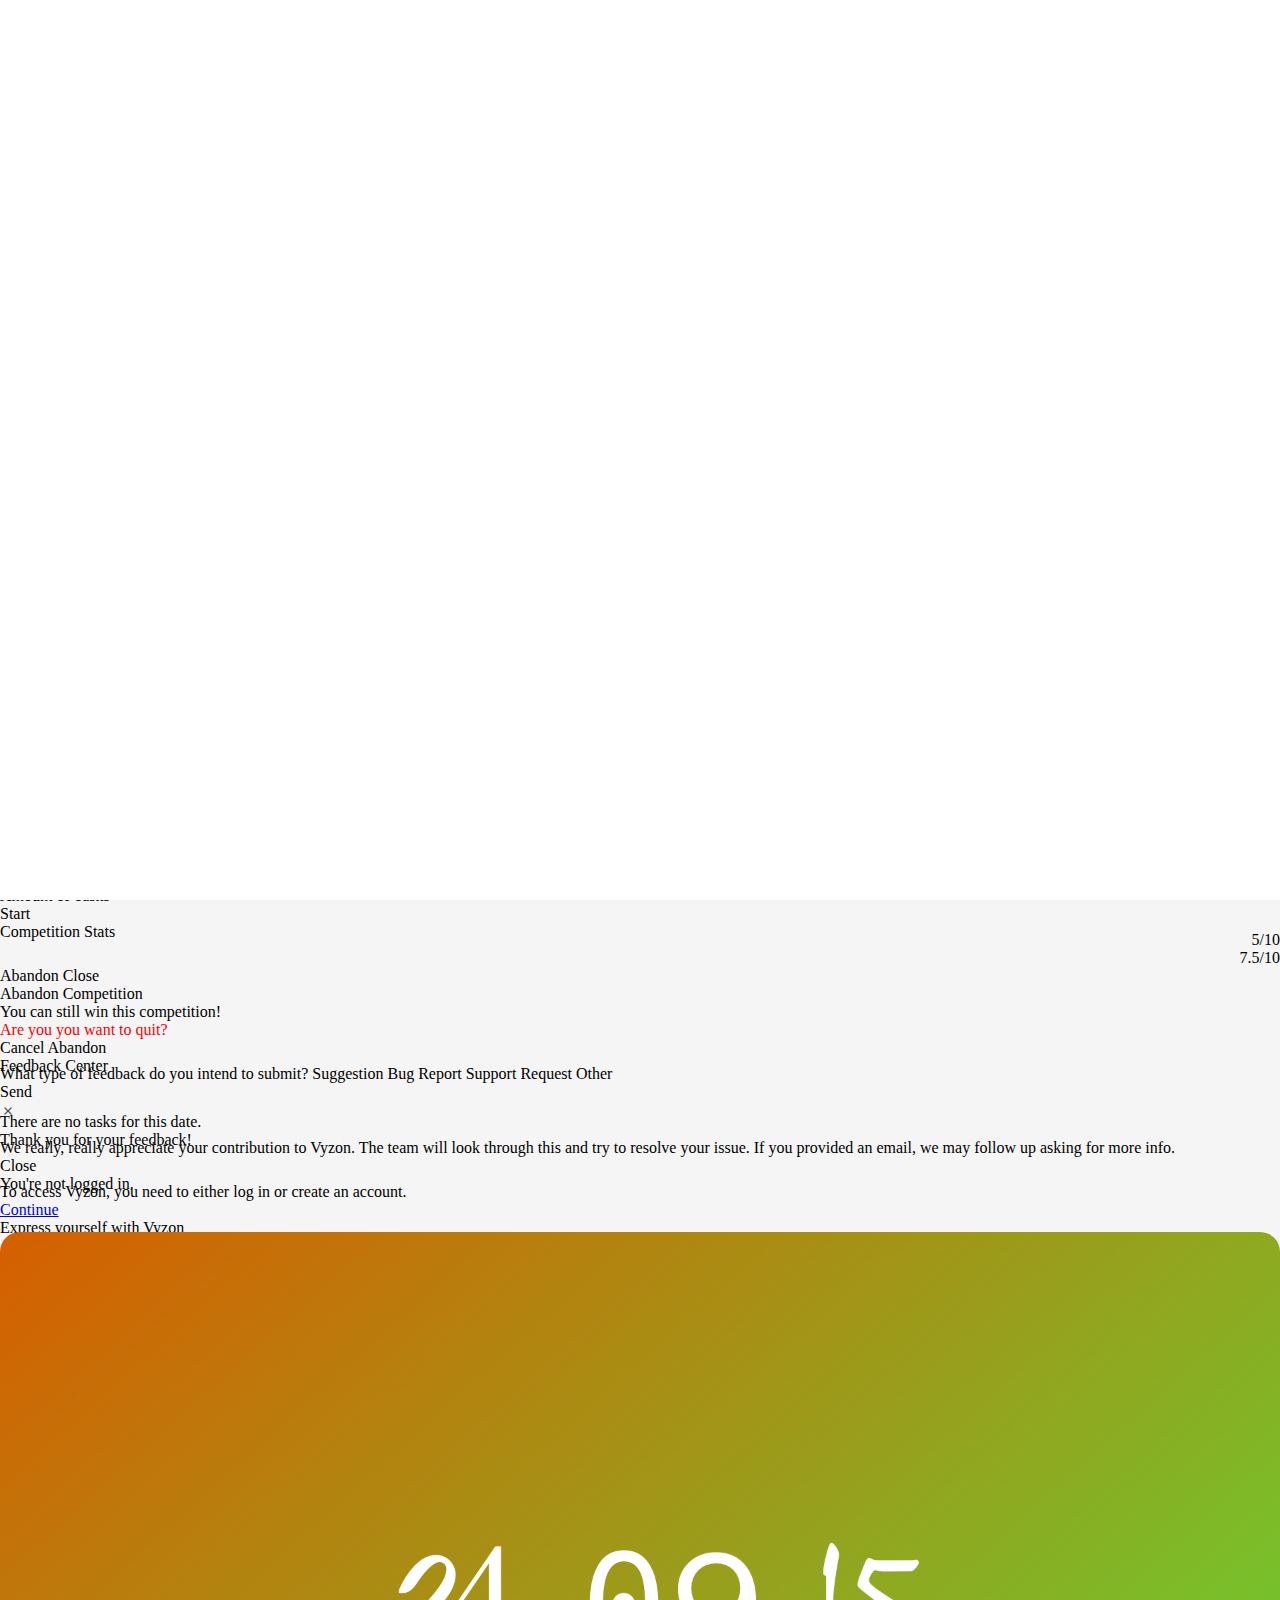
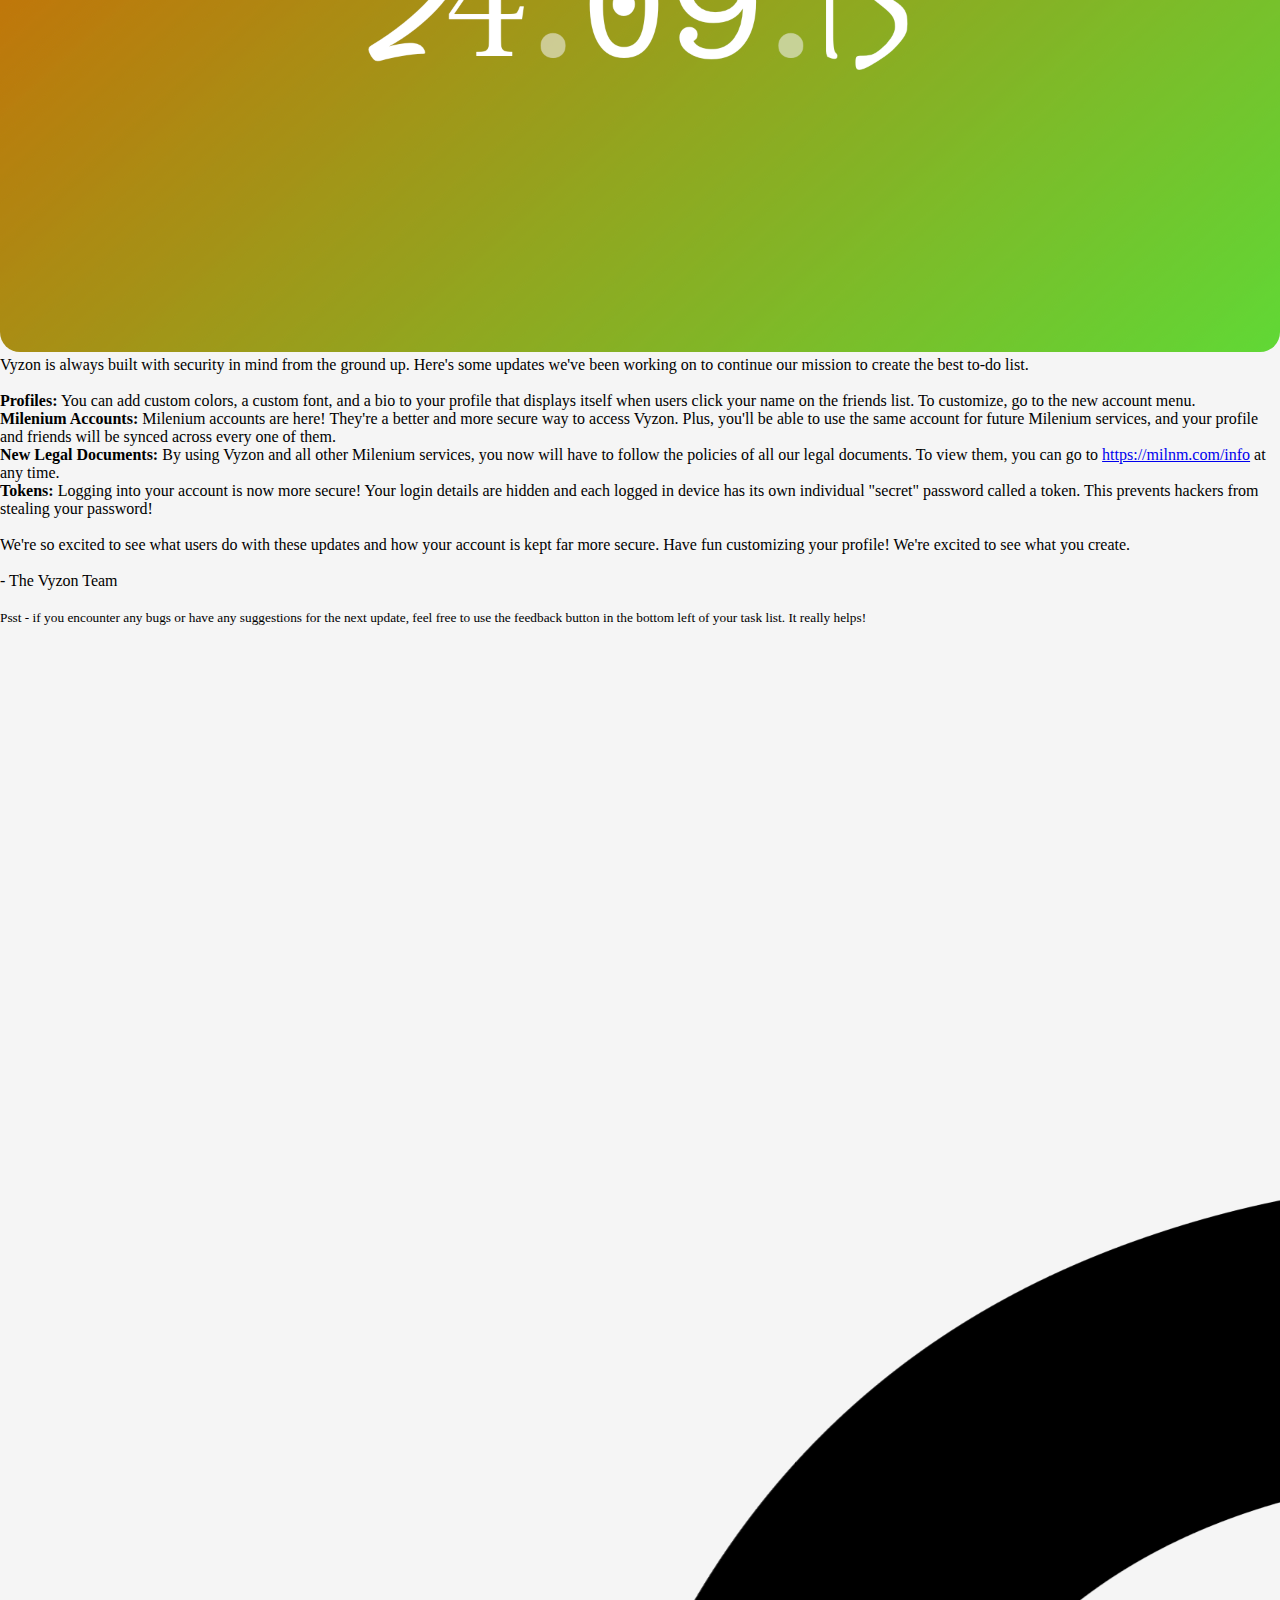
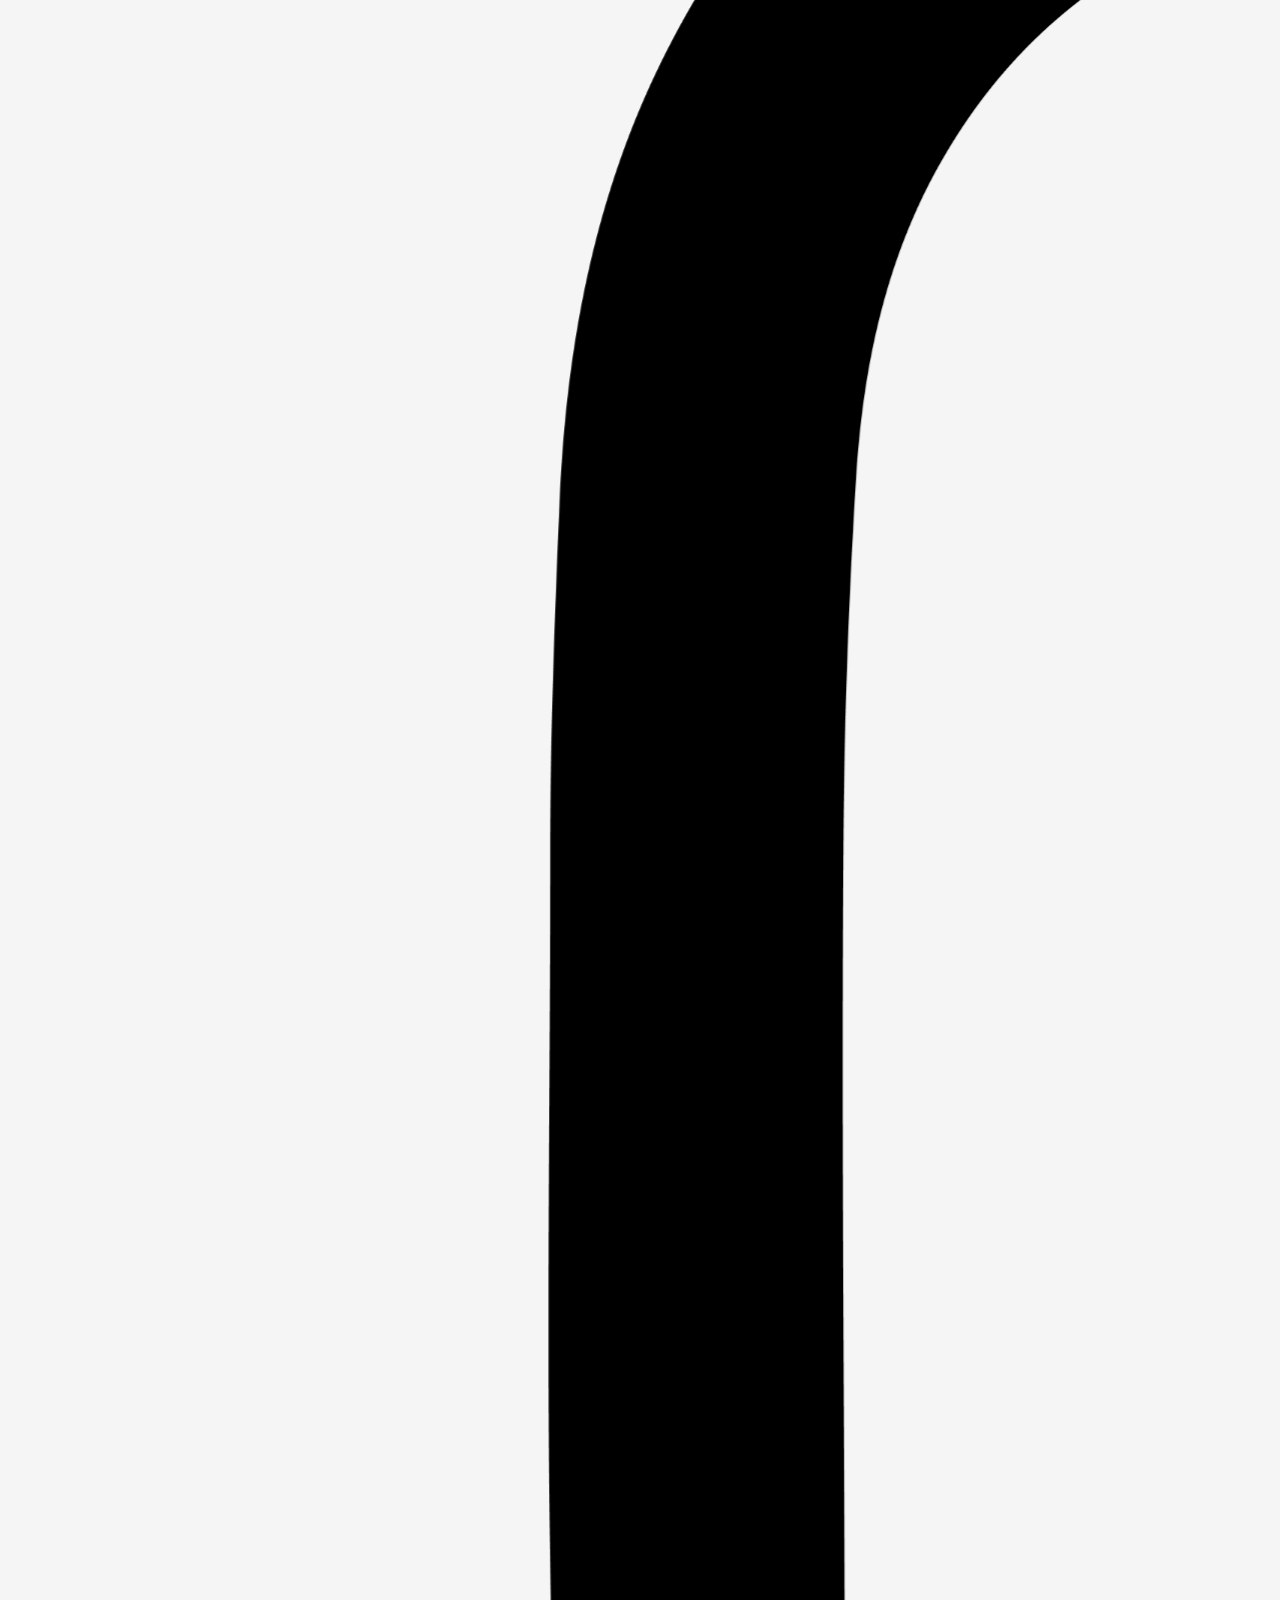
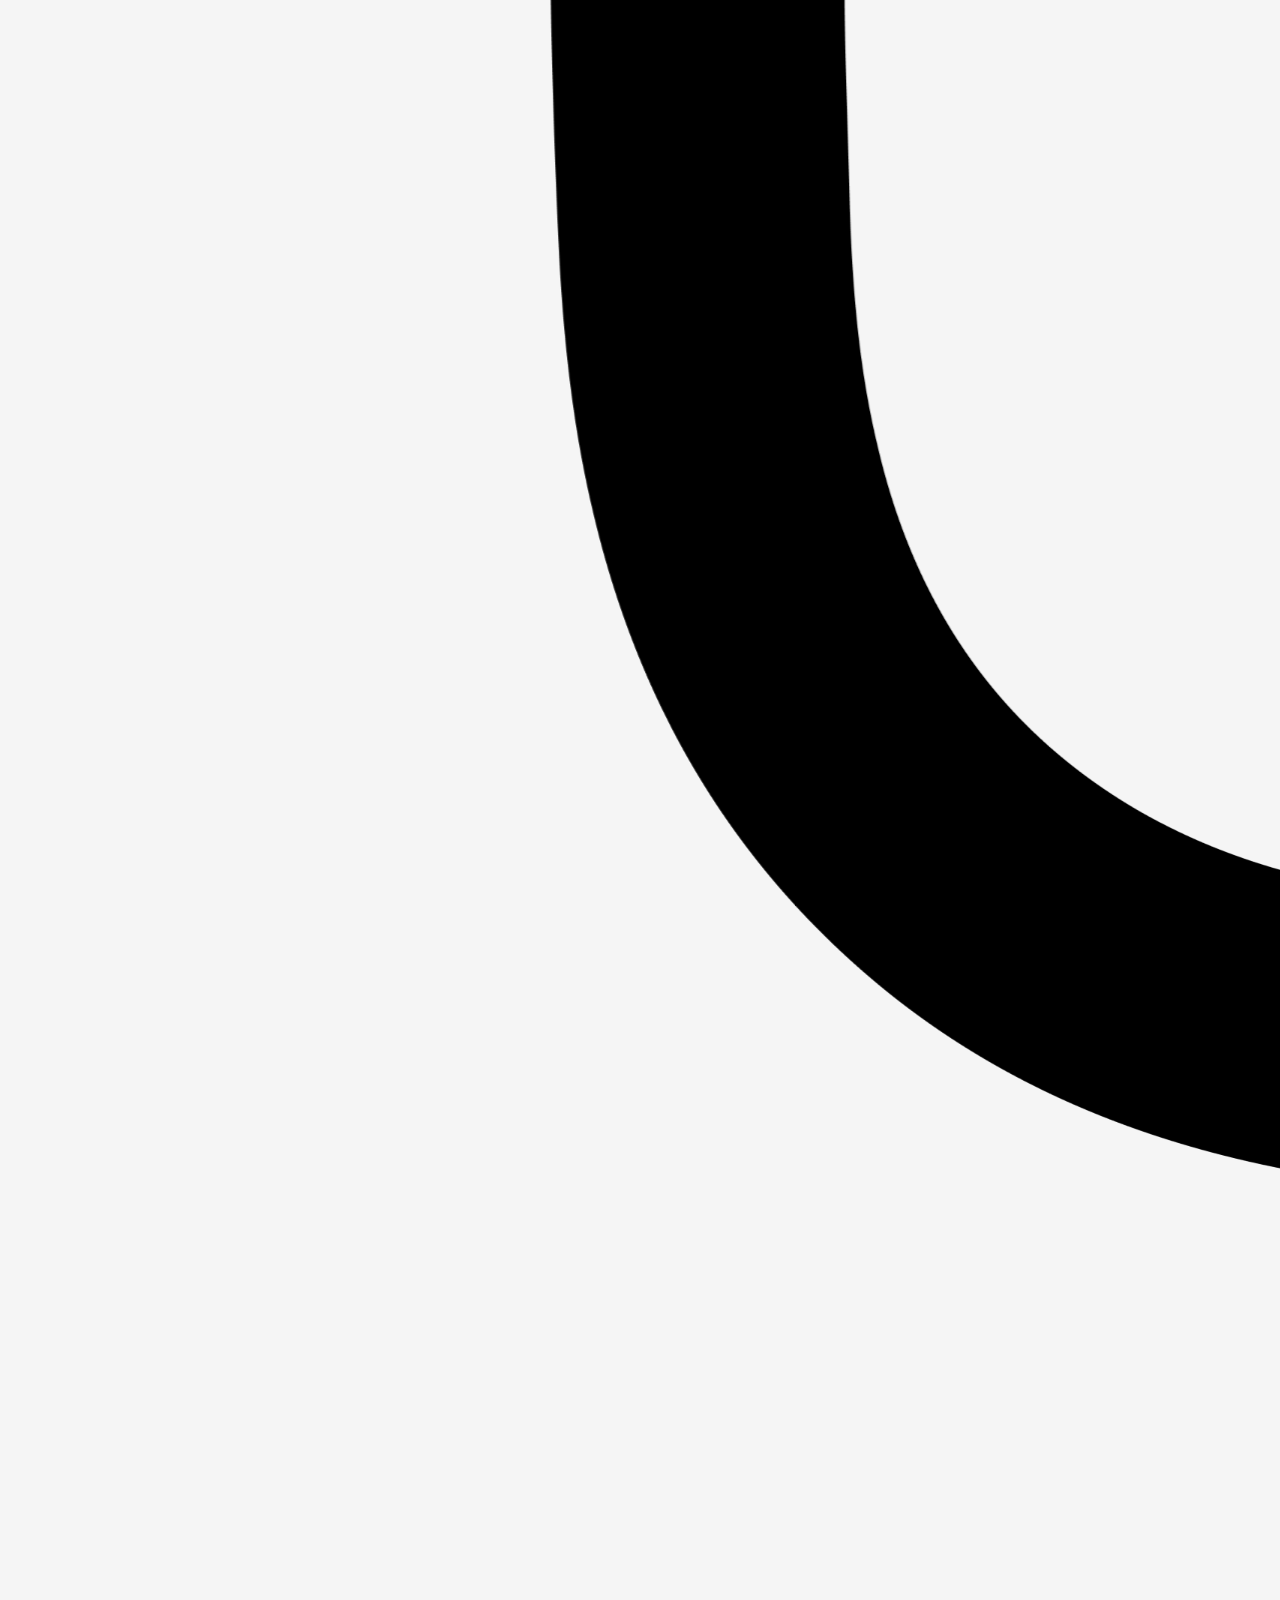
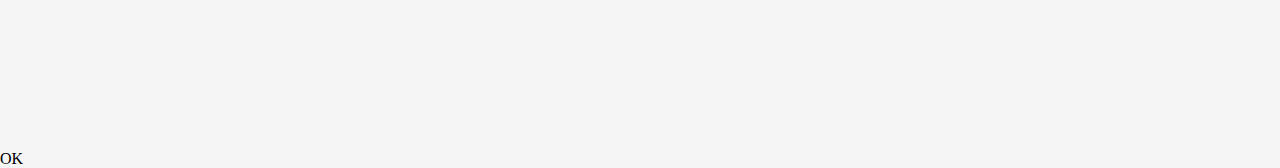
==== commit 8bd1f5f5: "24.09.2.1" ====
--- a/index.html
+++ b/index.html
@@ -157,6 +157,10 @@
             }
             .feedbtn {
                 --md-fab-container-color: rgb(240,200,255);
+            }
+            .socials img {
+                filter: invert(100%);
+                -webkit-filter: invert(100%);
             }
         </style>
         <style id="profileStyle"></style>
@@ -549,6 +553,7 @@
                         <span class="switchlabel">Enable Feedback</span>
                         <md-switch id="setting2" selected onchange="setSetting(2, event.target.selected)"></md-switch>
                     </label>
+                    &copy; 2024 <a href="https://milnm.com">Milenium</a>. All rights reserved.
                 </div>
                 <div id="settingsGroup1" class="settingsGroup">
                     <label class="switch">
@@ -731,13 +736,18 @@
                 <p><small>Psst - if you encounter any bugs or have any suggestions for the next update, feel free to use the feedback button in the bottom left of your task list. It really helps!</small></p>
             </div>
             <div slot="actions">
+                <div class="socials">
+                    <md-icon-button><img src="/assets/images/in.png" /></md-icon-button>
+                    <md-icon-button><img src="/assets/images/yt.png" /></md-icon-button>
+                    <md-icon-button><img src="/assets/images/x.png" /></md-icon-button>
+                </div>
                 <md-filled-button onclick="document.getElementById('newVersion').close();">OK</md-filled-button>
             </div>
         </md-dialog>
     </body>
 
     <script>
-        Version = "24.09.2.0";
+        Version = "24.09.2.1";
         if (window.matchMedia && window.matchMedia('(prefers-color-scheme: dark)').matches) {
             document.getElementById("lmodestyle").media = "max-width: 1px";
             document.getElementById("dmodestyle").media = "";
